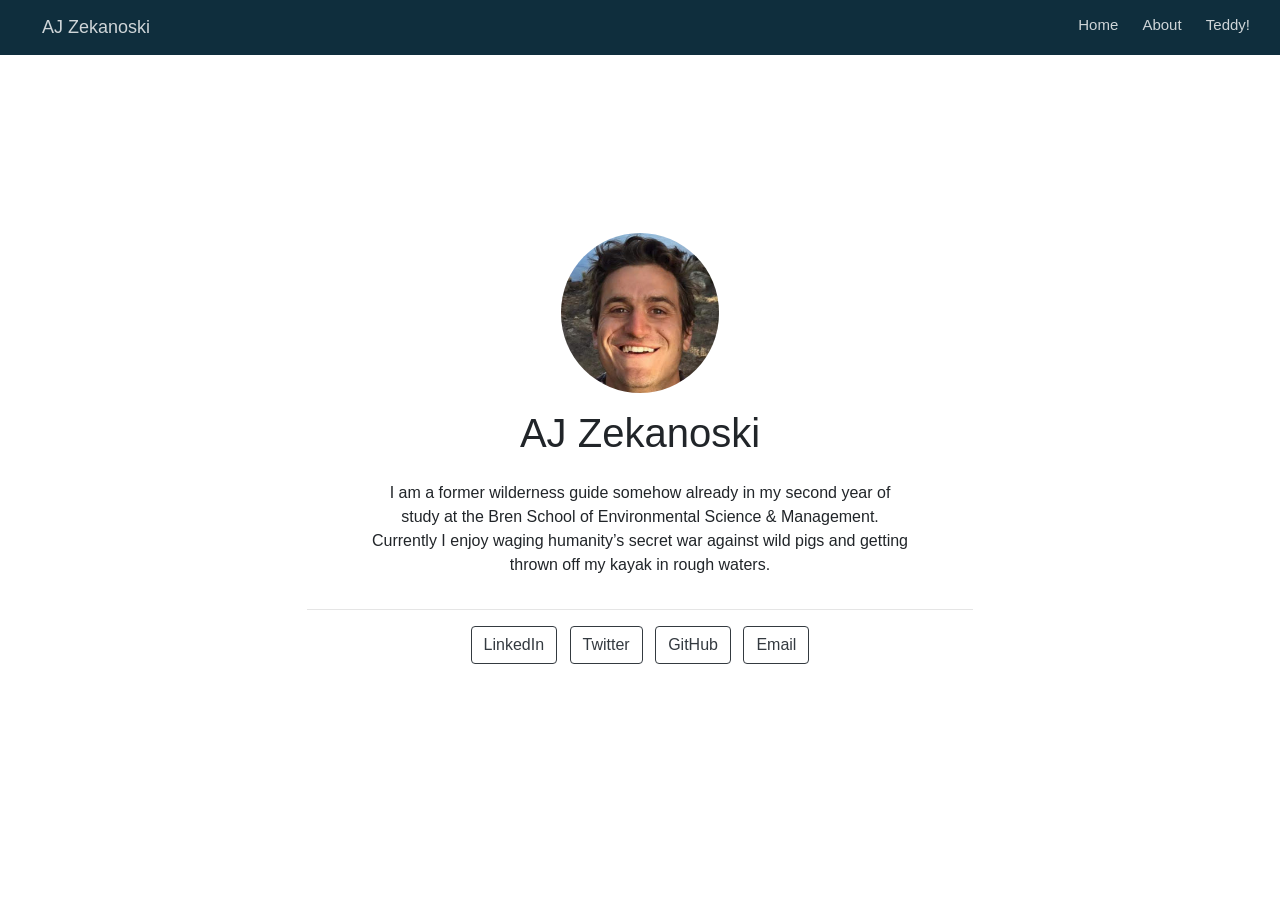
==== docs/index.html @ a996abee "Initial commit for skeleton website #2. The way better one." ====
<!doctype html>
<html lang="en">
  <head>
    <!-- Required meta tags -->
    <meta charset="utf-8">
    <meta name="viewport" content="width=device-width, initial-scale=1, shrink-to-fit=no">

    <!-- Bootstrap CSS -->
    <link rel="stylesheet" href="https://stackpath.bootstrapcdn.com/bootstrap/4.5.0/css/bootstrap.min.css">

    <title>AJ Zekanoski</title>

    
          <!--radix_placeholder_navigation_in_header-->
          <meta name="distill:offset" content=""/>

          <script type="application/javascript">

            window.headroom_prevent_pin = false;

            window.document.addEventListener("DOMContentLoaded", function (event) {

              // initialize headroom for banner
              var header = $('header').get(0);
              var headerHeight = header.offsetHeight;
              var headroom = new Headroom(header, {
                tolerance: 5,
                onPin : function() {
                  if (window.headroom_prevent_pin) {
                    window.headroom_prevent_pin = false;
                    headroom.unpin();
                  }
                }
              });
              headroom.init();
              if(window.location.hash)
                headroom.unpin();
              $(header).addClass('headroom--transition');

              // offset scroll location for banner on hash change
              // (see: https://github.com/WickyNilliams/headroom.js/issues/38)
              window.addEventListener("hashchange", function(event) {
                window.scrollTo(0, window.pageYOffset - (headerHeight + 25));
              });

              // responsive menu
              $('.distill-site-header').each(function(i, val) {
                var topnav = $(this);
                var toggle = topnav.find('.nav-toggle');
                toggle.on('click', function() {
                  topnav.toggleClass('responsive');
                });
              });

              // nav dropdowns
              $('.nav-dropbtn').click(function(e) {
                $(this).next('.nav-dropdown-content').toggleClass('nav-dropdown-active');
                $(this).parent().siblings('.nav-dropdown')
                   .children('.nav-dropdown-content').removeClass('nav-dropdown-active');
              });
              $("body").click(function(e){
                $('.nav-dropdown-content').removeClass('nav-dropdown-active');
              });
              $(".nav-dropdown").click(function(e){
                e.stopPropagation();
              });
            });
          </script>

          <style type="text/css">

          /* Theme (user-documented overrideables for nav appearance) */

          .distill-site-nav {
            color: rgba(255, 255, 255, 0.8);
            background-color: #0F2E3D;
            font-size: 15px;
            font-weight: 300;
          }

          .distill-site-nav a {
            color: inherit;
            text-decoration: none;
          }

          .distill-site-nav a:hover {
            color: white;
          }

          @media print {
            .distill-site-nav {
              display: none;
            }
          }

          .distill-site-header {

          }

          .distill-site-footer {

          }


          /* Site Header */

          .distill-site-header {
            width: 100%;
            box-sizing: border-box;
            z-index: 3;
          }

          .distill-site-header .nav-left {
            display: inline-block;
            margin-left: 8px;
          }

          @media screen and (max-width: 768px) {
            .distill-site-header .nav-left {
              margin-left: 0;
            }
          }


          .distill-site-header .nav-right {
            float: right;
            margin-right: 8px;
          }

          .distill-site-header a,
          .distill-site-header .title {
            display: inline-block;
            text-align: center;
            padding: 14px 10px 14px 10px;
          }

          .distill-site-header .title {
            font-size: 18px;
            min-width: 150px;
          }

          .distill-site-header .logo {
            padding: 0;
          }

          .distill-site-header .logo img {
            display: none;
            max-height: 20px;
            width: auto;
            margin-bottom: -4px;
          }

          .distill-site-header .nav-image img {
            max-height: 18px;
            width: auto;
            display: inline-block;
            margin-bottom: -3px;
          }



          @media screen and (min-width: 1000px) {
            .distill-site-header .logo img {
              display: inline-block;
            }
            .distill-site-header .nav-left {
              margin-left: 20px;
            }
            .distill-site-header .nav-right {
              margin-right: 20px;
            }
            .distill-site-header .title {
              padding-left: 12px;
            }
          }


          .distill-site-header .nav-toggle {
            display: none;
          }

          .nav-dropdown {
            display: inline-block;
            position: relative;
          }

          .nav-dropdown .nav-dropbtn {
            border: none;
            outline: none;
            color: rgba(255, 255, 255, 0.8);
            padding: 16px 10px;
            background-color: transparent;
            font-family: inherit;
            font-size: inherit;
            font-weight: inherit;
            margin: 0;
            margin-top: 1px;
            z-index: 2;
          }

          .nav-dropdown-content {
            display: none;
            position: absolute;
            background-color: white;
            min-width: 200px;
            border: 1px solid rgba(0,0,0,0.15);
            border-radius: 4px;
            box-shadow: 0px 8px 16px 0px rgba(0,0,0,0.1);
            z-index: 1;
            margin-top: 2px;
            white-space: nowrap;
            padding-top: 4px;
            padding-bottom: 4px;
          }

          .nav-dropdown-content hr {
            margin-top: 4px;
            margin-bottom: 4px;
            border: none;
            border-bottom: 1px solid rgba(0, 0, 0, 0.1);
          }

          .nav-dropdown-active {
            display: block;
          }

          .nav-dropdown-content a, .nav-dropdown-content .nav-dropdown-header {
            color: black;
            padding: 6px 24px;
            text-decoration: none;
            display: block;
            text-align: left;
          }

          .nav-dropdown-content .nav-dropdown-header {
            display: block;
            padding: 5px 24px;
            padding-bottom: 0;
            text-transform: uppercase;
            font-size: 14px;
            color: #999999;
            white-space: nowrap;
          }

          .nav-dropdown:hover .nav-dropbtn {
            color: white;
          }

          .nav-dropdown-content a:hover {
            background-color: #ddd;
            color: black;
          }

          .nav-right .nav-dropdown-content {
            margin-left: -45%;
            right: 0;
          }

          @media screen and (max-width: 768px) {
            .distill-site-header a, .distill-site-header .nav-dropdown  {display: none;}
            .distill-site-header a.nav-toggle {
              float: right;
              display: block;
            }
            .distill-site-header .title {
              margin-left: 0;
            }
            .distill-site-header .nav-right {
              margin-right: 0;
            }
            .distill-site-header {
              overflow: hidden;
            }
            .nav-right .nav-dropdown-content {
              margin-left: 0;
            }
          }


          @media screen and (max-width: 768px) {
            .distill-site-header.responsive {position: relative; min-height: 500px; }
            .distill-site-header.responsive a.nav-toggle {
              position: absolute;
              right: 0;
              top: 0;
            }
            .distill-site-header.responsive a,
            .distill-site-header.responsive .nav-dropdown {
              display: block;
              text-align: left;
            }
            .distill-site-header.responsive .nav-left,
            .distill-site-header.responsive .nav-right {
              width: 100%;
            }
            .distill-site-header.responsive .nav-dropdown {float: none;}
            .distill-site-header.responsive .nav-dropdown-content {position: relative;}
            .distill-site-header.responsive .nav-dropdown .nav-dropbtn {
              display: block;
              width: 100%;
              text-align: left;
            }
          }

          /* Site Footer */

          .distill-site-footer {
            width: 100%;
            overflow: hidden;
            box-sizing: border-box;
            z-index: 3;
            margin-top: 30px;
            padding-top: 30px;
            padding-bottom: 30px;
            text-align: center;
          }

          /* Headroom */

          d-title {
            padding-top: 6rem;
          }

          @media print {
            d-title {
              padding-top: 4rem;
            }
          }

          .headroom {
            z-index: 1000;
            position: fixed;
            top: 0;
            left: 0;
            right: 0;
          }

          .headroom--transition {
            transition: all .4s ease-in-out;
          }

          .headroom--unpinned {
            top: -100px;
          }

          .headroom--pinned {
            top: 0;
          }

          /* adjust viewport for navbar height */
          /* helps vertically center bootstrap (non-distill) content */
          .min-vh-100 {
            min-height: calc(100vh - 100px) !important;
          }

          </style>

          <script src="site_libs/jquery-1.11.3/jquery.min.js"></script>
          <link href="site_libs/font-awesome-5.1.0/css/all.css" rel="stylesheet"/>
          <link href="site_libs/font-awesome-5.1.0/css/v4-shims.css" rel="stylesheet"/>
          <script src="site_libs/headroom-0.9.4/headroom.min.js"></script>
          <script src="site_libs/autocomplete-0.37.1/autocomplete.min.js"></script>
          <script src="site_libs/fuse-6.4.1/fuse.min.js"></script>

          <script type="application/javascript">

          function getMeta(metaName) {
            var metas = document.getElementsByTagName('meta');
            for (let i = 0; i < metas.length; i++) {
              if (metas[i].getAttribute('name') === metaName) {
                return metas[i].getAttribute('content');
              }
            }
            return '';
          }

          function offsetURL(url) {
            var offset = getMeta('distill:offset');
            return offset ? offset + '/' + url : url;
          }

          function createFuseIndex() {

            // create fuse index
            var options = {
              keys: [
                { name: 'title', weight: 20 },
                { name: 'categories', weight: 15 },
                { name: 'description', weight: 10 },
                { name: 'contents', weight: 5 },
              ],
              ignoreLocation: true,
              threshold: 0
            };
            var fuse = new window.Fuse([], options);

            // fetch the main search.json
            return fetch(offsetURL('search.json'))
              .then(function(response) {
                if (response.status == 200) {
                  return response.json().then(function(json) {
                    // index main articles
                    json.articles.forEach(function(article) {
                      fuse.add(article);
                    });
                    // download collections and index their articles
                    return Promise.all(json.collections.map(function(collection) {
                      return fetch(offsetURL(collection)).then(function(response) {
                        if (response.status === 200) {
                          return response.json().then(function(articles) {
                            articles.forEach(function(article) {
                              fuse.add(article);
                            });
                          })
                        } else {
                          return Promise.reject(
                            new Error('Unexpected status from search index request: ' +
                                      response.status)
                          );
                        }
                      });
                    })).then(function() {
                      return fuse;
                    });
                  });

                } else {
                  return Promise.reject(
                    new Error('Unexpected status from search index request: ' +
                                response.status)
                  );
                }
              });
          }

          window.document.addEventListener("DOMContentLoaded", function (event) {

            // get search element (bail if we don't have one)
            var searchEl = window.document.getElementById('distill-search');
            if (!searchEl)
              return;

            createFuseIndex()
              .then(function(fuse) {

                // make search box visible
                searchEl.classList.remove('hidden');

                // initialize autocomplete
                var options = {
                  autoselect: true,
                  hint: false,
                  minLength: 2,
                };
                window.autocomplete(searchEl, options, [{
                  source: function(query, callback) {
                    const searchOptions = {
                      isCaseSensitive: false,
                      shouldSort: true,
                      minMatchCharLength: 2,
                      limit: 10,
                    };
                    var results = fuse.search(query, searchOptions);
                    callback(results
                      .map(function(result) { return result.item; })
                    );
                  },
                  templates: {
                    suggestion: function(suggestion) {
                      var img = suggestion.preview && Object.keys(suggestion.preview).length > 0
                        ? `<img src="${offsetURL(suggestion.preview)}"</img>`
                        : '';
                      var html = `
                        <div class="search-item">
                          <h3>${suggestion.title}</h3>
                          <div class="search-item-description">
                            ${suggestion.description || ''}
                          </div>
                          <div class="search-item-preview">
                            ${img}
                          </div>
                        </div>
                      `;
                      return html;
                    }
                  }
                }]).on('autocomplete:selected', function(event, suggestion) {
                  window.location.href = offsetURL(suggestion.path);
                });
                // remove inline display style on autocompleter (we want to
                // manage responsive display via css)
                $('.algolia-autocomplete').css("display", "");
              })
              .catch(function(error) {
                console.log(error);
              });

          });

          </script>

          <style type="text/css">

          .nav-search {
            font-size: x-small;
          }

          /* Algolioa Autocomplete */

          .algolia-autocomplete {
            display: inline-block;
            margin-left: 10px;
            vertical-align: sub;
            background-color: white;
            color: black;
            padding: 6px;
            padding-top: 8px;
            padding-bottom: 0;
            border-radius: 6px;
            border: 1px #0F2E3D solid;
            width: 180px;
          }


          @media screen and (max-width: 768px) {
            .distill-site-nav .algolia-autocomplete {
              display: none;
              visibility: hidden;
            }
            .distill-site-nav.responsive .algolia-autocomplete {
              display: inline-block;
              visibility: visible;
            }
            .distill-site-nav.responsive .algolia-autocomplete .aa-dropdown-menu {
              margin-left: 0;
              width: 400px;
              max-height: 400px;
            }
          }

          .algolia-autocomplete .aa-input, .algolia-autocomplete .aa-hint {
            width: 90%;
            outline: none;
            border: none;
          }

          .algolia-autocomplete .aa-hint {
            color: #999;
          }
          .algolia-autocomplete .aa-dropdown-menu {
            width: 550px;
            max-height: 70vh;
            overflow-x: visible;
            overflow-y: scroll;
            padding: 5px;
            margin-top: 3px;
            margin-left: -150px;
            background-color: #fff;
            border-radius: 5px;
            border: 1px solid #999;
            border-top: none;
          }

          .algolia-autocomplete .aa-dropdown-menu .aa-suggestion {
            cursor: pointer;
            padding: 5px 4px;
            border-bottom: 1px solid #eee;
          }

          .algolia-autocomplete .aa-dropdown-menu .aa-suggestion:last-of-type {
            border-bottom: none;
            margin-bottom: 2px;
          }

          .algolia-autocomplete .aa-dropdown-menu .aa-suggestion .search-item {
            overflow: hidden;
            font-size: 0.8em;
            line-height: 1.4em;
          }

          .algolia-autocomplete .aa-dropdown-menu .aa-suggestion .search-item h3 {
            font-size: 1rem;
            margin-block-start: 0;
            margin-block-end: 5px;
          }

          .algolia-autocomplete .aa-dropdown-menu .aa-suggestion .search-item-description {
            display: inline-block;
            overflow: hidden;
            height: 2.8em;
            width: 80%;
            margin-right: 4%;
          }

          .algolia-autocomplete .aa-dropdown-menu .aa-suggestion .search-item-preview {
            display: inline-block;
            width: 15%;
          }

          .algolia-autocomplete .aa-dropdown-menu .aa-suggestion .search-item-preview img {
            height: 3em;
            width: auto;
            display: none;
          }

          .algolia-autocomplete .aa-dropdown-menu .aa-suggestion .search-item-preview img[src] {
            display: initial;
          }

          .algolia-autocomplete .aa-dropdown-menu .aa-suggestion.aa-cursor {
            background-color: #eee;
          }
          .algolia-autocomplete .aa-dropdown-menu .aa-suggestion em {
            font-weight: bold;
            font-style: normal;
          }

          </style>


          <!--/radix_placeholder_navigation_in_header-->
          <!--radix_placeholder_site_in_header-->
          <!--/radix_placeholder_site_in_header-->
          
          <style type="text/css">
          body {
            padding-top: 60px;
          }
          </style>
          <script src="/Library/Frameworks/R.framework/Versions/3.6/Resources/library/rmarkdown/rmd/h/pandoc/header-attrs.js"></script>
    
    
  </head>
  <body>

          <!--radix_placeholder_navigation_before_body-->
          <header class="header header--fixed" role="banner">
          <nav class="distill-site-nav distill-site-header">
          <div class="nav-left">
          <a href="index.html" class="title">AJ Zekanoski</a>
          </div>
          <div class="nav-right">
          <a href="index.html">Home</a>
          <a href="about.html">About</a>
          <a href="teddy.html">Teddy!</a>
          <a href="javascript:void(0);" class="nav-toggle">&#9776;</a>
          </div>
          </nav>
          </header>
          <!--/radix_placeholder_navigation_before_body-->
          <!--radix_placeholder_site_before_body-->
          <!--/radix_placeholder_site_before_body-->
    
    <div class="container min-vh-100">
      <div class="row min-vh-100 justify-content-center align-items-center">
        <div class="col-12 text-center">
          <img src=aj_pic.jpg style="height:10rem" class="rounded-circle">
          <div class="mt-3">
            <h1>AJ Zekanoski</h1>
          </div>
          <div class="row justify-content-center align-items-center">
            <div class="col-6 mt-3 text-center d-none d-sm-block">
              <p>I am a former wilderness guide somehow already in my second year of study at the Bren School of Environmental Science &amp; Management. Currently I enjoy waging humanity’s secret war against wild pigs and getting thrown off my kayak in rough waters.</p>
            </div>
            <div class="col-11 mt-3 text-center d-block d-sm-none">
              <p>I am a former wilderness guide somehow already in my second year of study at the Bren School of Environmental Science &amp; Management. Currently I enjoy waging humanity’s secret war against wild pigs and getting thrown off my kayak in rough waters.</p>
            </div>
          </div>

          <hr style="width:60%;"/>

          <div class="row justify-content-center align-items-center">
            <div class="col-8 text-center d-none d-sm-block">
              <ul class="list-inline">
                                <li class="list-inline-item">
                  <a href=https://linkedin.com/>
                    <button type="button" class="btn btn-outline-dark mb-2">
                      LinkedIn
                    </button>
                  </a>
                </li>
                                <li class="list-inline-item">
                  <a href=https://twitter.com/>
                    <button type="button" class="btn btn-outline-dark mb-2">
                      Twitter
                    </button>
                  </a>
                </li>
                                <li class="list-inline-item">
                  <a href=https://github.com/>
                    <button type="button" class="btn btn-outline-dark mb-2">
                      GitHub
                    </button>
                  </a>
                </li>
                                <li class="list-inline-item">
                  <a href=mailto:email@email.com>
                    <button type="button" class="btn btn-outline-dark mb-2">
                      Email
                    </button>
                  </a>
                </li>
                              </ul>
            </div>
          </div>

          <div class="row justify-content-center align-items-center">
            <div class="col-8 m-1 text-center d-block d-sm-none">
              <div class="list-group">
                                <a href=https://linkedin.com/>
                  <button type="button" class="list-group-item list-group-item-action my-1 rounded">
                    LinkedIn
                  </button>
                </a>
                                <a href=https://twitter.com/>
                  <button type="button" class="list-group-item list-group-item-action my-1 rounded">
                    Twitter
                  </button>
                </a>
                                <a href=https://github.com/>
                  <button type="button" class="list-group-item list-group-item-action my-1 rounded">
                    GitHub
                  </button>
                </a>
                                <a href=mailto:email@email.com>
                  <button type="button" class="list-group-item list-group-item-action my-1 rounded">
                    Email
                  </button>
                </a>
                              </div>
            </div>
          </div>
        </div>
      </div>
    </div>

    <!-- Optional JavaScript -->
    <!-- jQuery first, then Popper.js, then Bootstrap JS -->
    <script src="https://code.jquery.com/jquery-3.5.1.slim.min.js" integrity="sha384-DfXdz2htPH0lsSSs5nCTpuj/zy4C+OGpamoFVy38MVBnE+IbbVYUew+OrCXaRkfj" crossorigin="anonymous"></script>
    <script src="https://cdn.jsdelivr.net/npm/popper.js@1.16.0/dist/umd/popper.min.js" integrity="sha384-Q6E9RHvbIyZFJoft+2mJbHaEWldlvI9IOYy5n3zV9zzTtmI3UksdQRVvoxMfooAo" crossorigin="anonymous"></script>
    <script src="https://stackpath.bootstrapcdn.com/bootstrap/4.5.0/js/bootstrap.min.js" integrity="sha384-OgVRvuATP1z7JjHLkuOU7Xw704+h835Lr+6QL9UvYjZE3Ipu6Tp75j7Bh/kR0JKI" crossorigin="anonymous"></script>

          <!--radix_placeholder_site_after_body-->
          <!--/radix_placeholder_site_after_body-->
          <!--radix_placeholder_navigation_after_body-->
          <!--/radix_placeholder_navigation_after_body-->
    
  </body>
</html>
---- docs/site_libs/font-awesome-5.1.0/css/all.css ----
/*!
 * Font Awesome Free 5.1.0 by @fontawesome - https://fontawesome.com
 * License - https://fontawesome.com/license (Icons: CC BY 4.0, Fonts: SIL OFL 1.1, Code: MIT License)
 */
.fa,.fab,.fal,.far,.fas{-moz-osx-font-smoothing:grayscale;-webkit-font-smoothing:antialiased;display:inline-block;font-style:normal;font-variant:normal;text-rendering:auto;line-height:1}.fa-lg{font-size:1.33333em;line-height:.75em;vertical-align:-.0667em}.fa-xs{font-size:.75em}.fa-sm{font-size:.875em}.fa-1x{font-size:1em}.fa-2x{font-size:2em}.fa-3x{font-size:3em}.fa-4x{font-size:4em}.fa-5x{font-size:5em}.fa-6x{font-size:6em}.fa-7x{font-size:7em}.fa-8x{font-size:8em}.fa-9x{font-size:9em}.fa-10x{font-size:10em}.fa-fw{text-align:center;width:1.25em}.fa-ul{list-style-type:none;margin-left:2.5em;padding-left:0}.fa-ul>li{position:relative}.fa-li{left:-2em;position:absolute;text-align:center;width:2em;line-height:inherit}.fa-border{border:.08em solid #eee;border-radius:.1em;padding:.2em .25em .15em}.fa-pull-left{float:left}.fa-pull-right{float:right}.fa.fa-pull-left,.fab.fa-pull-left,.fal.fa-pull-left,.far.fa-pull-left,.fas.fa-pull-left{margin-right:.3em}.fa.fa-pull-right,.fab.fa-pull-right,.fal.fa-pull-right,.far.fa-pull-right,.fas.fa-pull-right{margin-left:.3em}.fa-spin{animation:a 2s infinite linear}.fa-pulse{animation:a 1s infinite steps(8)}@keyframes a{0%{transform:rotate(0deg)}to{transform:rotate(1turn)}}.fa-rotate-90{-ms-filter:"progid:DXImageTransform.Microsoft.BasicImage(rotation=1)";transform:rotate(90deg)}.fa-rotate-180{-ms-filter:"progid:DXImageTransform.Microsoft.BasicImage(rotation=2)";transform:rotate(180deg)}.fa-rotate-270{-ms-filter:"progid:DXImageTransform.Microsoft.BasicImage(rotation=3)";transform:rotate(270deg)}.fa-flip-horizontal{-ms-filter:"progid:DXImageTransform.Microsoft.BasicImage(rotation=0, mirror=1)";transform:scaleX(-1)}.fa-flip-vertical{transform:scaleY(-1)}.fa-flip-horizontal.fa-flip-vertical,.fa-flip-vertical{-ms-filter:"progid:DXImageTransform.Microsoft.BasicImage(rotation=2, mirror=1)"}.fa-flip-horizontal.fa-flip-vertical{transform:scale(-1)}:root .fa-flip-horizontal,:root .fa-flip-vertical,:root .fa-rotate-90,:root .fa-rotate-180,:root .fa-rotate-270{-webkit-filter:none;filter:none}.fa-stack{display:inline-block;height:2em;line-height:2em;position:relative;vertical-align:middle;width:2em}.fa-stack-1x,.fa-stack-2x{left:0;position:absolute;text-align:center;width:100%}.fa-stack-1x{line-height:inherit}.fa-stack-2x{font-size:2em}.fa-inverse{color:#fff}.fa-500px:before{content:"\f26e"}.fa-accessible-icon:before{content:"\f368"}.fa-accusoft:before{content:"\f369"}.fa-address-book:before{content:"\f2b9"}.fa-address-card:before{content:"\f2bb"}.fa-adjust:before{content:"\f042"}.fa-adn:before{content:"\f170"}.fa-adversal:before{content:"\f36a"}.fa-affiliatetheme:before{content:"\f36b"}.fa-algolia:before{content:"\f36c"}.fa-align-center:before{content:"\f037"}.fa-align-justify:before{content:"\f039"}.fa-align-left:before{content:"\f036"}.fa-align-right:before{content:"\f038"}.fa-allergies:before{content:"\f461"}.fa-amazon:before{content:"\f270"}.fa-amazon-pay:before{content:"\f42c"}.fa-ambulance:before{content:"\f0f9"}.fa-american-sign-language-interpreting:before{content:"\f2a3"}.fa-amilia:before{content:"\f36d"}.fa-anchor:before{content:"\f13d"}.fa-android:before{content:"\f17b"}.fa-angellist:before{content:"\f209"}.fa-angle-double-down:before{content:"\f103"}.fa-angle-double-left:before{content:"\f100"}.fa-angle-double-right:before{content:"\f101"}.fa-angle-double-up:before{content:"\f102"}.fa-angle-down:before{content:"\f107"}.fa-angle-left:before{content:"\f104"}.fa-angle-right:before{content:"\f105"}.fa-angle-up:before{content:"\f106"}.fa-angry:before{content:"\f556"}.fa-angrycreative:before{content:"\f36e"}.fa-angular:before{content:"\f420"}.fa-app-store:before{content:"\f36f"}.fa-app-store-ios:before{content:"\f370"}.fa-apper:before{content:"\f371"}.fa-apple:before{content:"\f179"}.fa-apple-pay:before{content:"\f415"}.fa-archive:before{content:"\f187"}.fa-archway:before{content:"\f557"}.fa-arrow-alt-circle-down:before{content:"\f358"}.fa-arrow-alt-circle-left:before{content:"\f359"}.fa-arrow-alt-circle-right:before{content:"\f35a"}.fa-arrow-alt-circle-up:before{content:"\f35b"}.fa-arrow-circle-down:before{content:"\f0ab"}.fa-arrow-circle-left:before{content:"\f0a8"}.fa-arrow-circle-right:before{content:"\f0a9"}.fa-arrow-circle-up:before{content:"\f0aa"}.fa-arrow-down:before{content:"\f063"}.fa-arrow-left:before{content:"\f060"}.fa-arrow-right:before{content:"\f061"}.fa-arrow-up:before{content:"\f062"}.fa-arrows-alt:before{content:"\f0b2"}.fa-arrows-alt-h:before{content:"\f337"}.fa-arrows-alt-v:before{content:"\f338"}.fa-assistive-listening-systems:before{content:"\f2a2"}.fa-asterisk:before{content:"\f069"}.fa-asymmetrik:before{content:"\f372"}.fa-at:before{content:"\f1fa"}.fa-atlas:before{content:"\f558"}.fa-audible:before{content:"\f373"}.fa-audio-description:before{content:"\f29e"}.fa-autoprefixer:before{content:"\f41c"}.fa-avianex:before{content:"\f374"}.fa-aviato:before{content:"\f421"}.fa-award:before{content:"\f559"}.fa-aws:before{content:"\f375"}.fa-backspace:before{content:"\f55a"}.fa-backward:before{content:"\f04a"}.fa-balance-scale:before{content:"\f24e"}.fa-ban:before{content:"\f05e"}.fa-band-aid:before{content:"\f462"}.fa-bandcamp:before{content:"\f2d5"}.fa-barcode:before{content:"\f02a"}.fa-bars:before{content:"\f0c9"}.fa-baseball-ball:before{content:"\f433"}.fa-basketball-ball:before{content:"\f434"}.fa-bath:before{content:"\f2cd"}.fa-battery-empty:before{content:"\f244"}.fa-battery-full:before{content:"\f240"}.fa-battery-half:before{content:"\f242"}.fa-battery-quarter:before{content:"\f243"}.fa-battery-three-quarters:before{content:"\f241"}.fa-bed:before{content:"\f236"}.fa-beer:before{content:"\f0fc"}.fa-behance:before{content:"\f1b4"}.fa-behance-square:before{content:"\f1b5"}.fa-bell:before{content:"\f0f3"}.fa-bell-slash:before{content:"\f1f6"}.fa-bezier-curve:before{content:"\f55b"}.fa-bicycle:before{content:"\f206"}.fa-bimobject:before{content:"\f378"}.fa-binoculars:before{content:"\f1e5"}.fa-birthday-cake:before{content:"\f1fd"}.fa-bitbucket:before{content:"\f171"}.fa-bitcoin:before{content:"\f379"}.fa-bity:before{content:"\f37a"}.fa-black-tie:before{content:"\f27e"}.fa-blackberry:before{content:"\f37b"}.fa-blender:before{content:"\f517"}.fa-blind:before{content:"\f29d"}.fa-blogger:before{content:"\f37c"}.fa-blogger-b:before{content:"\f37d"}.fa-bluetooth:before{content:"\f293"}.fa-bluetooth-b:before{content:"\f294"}.fa-bold:before{content:"\f032"}.fa-bolt:before{content:"\f0e7"}.fa-bomb:before{content:"\f1e2"}.fa-bong:before{content:"\f55c"}.fa-book:before{content:"\f02d"}.fa-book-open:before{content:"\f518"}.fa-bookmark:before{content:"\f02e"}.fa-bowling-ball:before{content:"\f436"}.fa-box:before{content:"\f466"}.fa-box-open:before{content:"\f49e"}.fa-boxes:before{content:"\f468"}.fa-braille:before{content:"\f2a1"}.fa-briefcase:before{content:"\f0b1"}.fa-briefcase-medical:before{content:"\f469"}.fa-broadcast-tower:before{content:"\f519"}.fa-broom:before{content:"\f51a"}.fa-brush:before{content:"\f55d"}.fa-btc:before{content:"\f15a"}.fa-bug:before{content:"\f188"}.fa-building:before{content:"\f1ad"}.fa-bullhorn:before{content:"\f0a1"}.fa-bullseye:before{content:"\f140"}.fa-burn:before{content:"\f46a"}.fa-buromobelexperte:before{content:"\f37f"}.fa-bus:before{content:"\f207"}.fa-bus-alt:before{content:"\f55e"}.fa-buysellads:before{content:"\f20d"}.fa-calculator:before{content:"\f1ec"}.fa-calendar:before{content:"\f133"}.fa-calendar-alt:before{content:"\f073"}.fa-calendar-check:before{content:"\f274"}.fa-calendar-minus:before{content:"\f272"}.fa-calendar-plus:before{content:"\f271"}.fa-calendar-times:before{content:"\f273"}.fa-camera:before{content:"\f030"}.fa-camera-retro:before{content:"\f083"}.fa-cannabis:before{content:"\f55f"}.fa-capsules:before{content:"\f46b"}.fa-car:before{content:"\f1b9"}.fa-caret-down:before{content:"\f0d7"}.fa-caret-left:before{content:"\f0d9"}.fa-caret-right:before{content:"\f0da"}.fa-caret-square-down:before{content:"\f150"}.fa-caret-square-left:before{content:"\f191"}.fa-caret-square-right:before{content:"\f152"}.fa-caret-square-up:before{content:"\f151"}.fa-caret-up:before{content:"\f0d8"}.fa-cart-arrow-down:before{content:"\f218"}.fa-cart-plus:before{content:"\f217"}.fa-cc-amazon-pay:before{content:"\f42d"}.fa-cc-amex:before{content:"\f1f3"}.fa-cc-apple-pay:before{content:"\f416"}.fa-cc-diners-club:before{content:"\f24c"}.fa-cc-discover:before{content:"\f1f2"}.fa-cc-jcb:before{content:"\f24b"}.fa-cc-mastercard:before{content:"\f1f1"}.fa-cc-paypal:before{content:"\f1f4"}.fa-cc-stripe:before{content:"\f1f5"}.fa-cc-visa:before{content:"\f1f0"}.fa-centercode:before{content:"\f380"}.fa-certificate:before{content:"\f0a3"}.fa-chalkboard:before{content:"\f51b"}.fa-chalkboard-teacher:before{content:"\f51c"}.fa-chart-area:before{content:"\f1fe"}.fa-chart-bar:before{content:"\f080"}.fa-chart-line:before{content:"\f201"}.fa-chart-pie:before{content:"\f200"}.fa-check:before{content:"\f00c"}.fa-check-circle:before{content:"\f058"}.fa-check-double:before{content:"\f560"}.fa-check-square:before{content:"\f14a"}.fa-chess:before{content:"\f439"}.fa-chess-bishop:before{content:"\f43a"}.fa-chess-board:before{content:"\f43c"}.fa-chess-king:before{content:"\f43f"}.fa-chess-knight:before{content:"\f441"}.fa-chess-pawn:before{content:"\f443"}.fa-chess-queen:before{content:"\f445"}.fa-chess-rook:before{content:"\f447"}.fa-chevron-circle-down:before{content:"\f13a"}.fa-chevron-circle-left:before{content:"\f137"}.fa-chevron-circle-right:before{content:"\f138"}.fa-chevron-circle-up:before{content:"\f139"}.fa-chevron-down:before{content:"\f078"}.fa-chevron-left:before{content:"\f053"}.fa-chevron-right:before{content:"\f054"}.fa-chevron-up:before{content:"\f077"}.fa-child:before{content:"\f1ae"}.fa-chrome:before{content:"\f268"}.fa-church:before{content:"\f51d"}.fa-circle:before{content:"\f111"}.fa-circle-notch:before{content:"\f1ce"}.fa-clipboard:before{content:"\f328"}.fa-clipboard-check:before{content:"\f46c"}.fa-clipboard-list:before{content:"\f46d"}.fa-clock:before{content:"\f017"}.fa-clone:before{content:"\f24d"}.fa-closed-captioning:before{content:"\f20a"}.fa-cloud:before{content:"\f0c2"}.fa-cloud-download-alt:before{content:"\f381"}.fa-cloud-upload-alt:before{content:"\f382"}.fa-cloudscale:before{content:"\f383"}.fa-cloudsmith:before{content:"\f384"}.fa-cloudversify:before{content:"\f385"}.fa-cocktail:before{content:"\f561"}.fa-code:before{content:"\f121"}.fa-code-branch:before{content:"\f126"}.fa-codepen:before{content:"\f1cb"}.fa-codiepie:before{content:"\f284"}.fa-coffee:before{content:"\f0f4"}.fa-cog:before{content:"\f013"}.fa-cogs:before{content:"\f085"}.fa-coins:before{content:"\f51e"}.fa-columns:before{content:"\f0db"}.fa-comment:before{content:"\f075"}.fa-comment-alt:before{content:"\f27a"}.fa-comment-dots:before{content:"\f4ad"}.fa-comment-slash:before{content:"\f4b3"}.fa-comments:before{content:"\f086"}.fa-compact-disc:before{content:"\f51f"}.fa-compass:before{content:"\f14e"}.fa-compress:before{content:"\f066"}.fa-concierge-bell:before{content:"\f562"}.fa-connectdevelop:before{content:"\f20e"}.fa-contao:before{content:"\f26d"}.fa-cookie:before{content:"\f563"}.fa-cookie-bite:before{content:"\f564"}.fa-copy:before{content:"\f0c5"}.fa-copyright:before{content:"\f1f9"}.fa-couch:before{content:"\f4b8"}.fa-cpanel:before{content:"\f388"}.fa-creative-commons:before{content:"\f25e"}.fa-creative-commons-by:before{content:"\f4e7"}.fa-creative-commons-nc:before{content:"\f4e8"}.fa-creative-commons-nc-eu:before{content:"\f4e9"}.fa-creative-commons-nc-jp:before{content:"\f4ea"}.fa-creative-commons-nd:before{content:"\f4eb"}.fa-creative-commons-pd:before{content:"\f4ec"}.fa-creative-commons-pd-alt:before{content:"\f4ed"}.fa-creative-commons-remix:before{content:"\f4ee"}.fa-creative-commons-sa:before{content:"\f4ef"}.fa-creative-commons-sampling:before{content:"\f4f0"}.fa-creative-commons-sampling-plus:before{content:"\f4f1"}.fa-creative-commons-share:before{content:"\f4f2"}.fa-credit-card:before{content:"\f09d"}.fa-crop:before{content:"\f125"}.fa-crop-alt:before{content:"\f565"}.fa-crosshairs:before{content:"\f05b"}.fa-crow:before{content:"\f520"}.fa-crown:before{content:"\f521"}.fa-css3:before{content:"\f13c"}.fa-css3-alt:before{content:"\f38b"}.fa-cube:before{content:"\f1b2"}.fa-cubes:before{content:"\f1b3"}.fa-cut:before{content:"\f0c4"}.fa-cuttlefish:before{content:"\f38c"}.fa-d-and-d:before{content:"\f38d"}.fa-dashcube:before{content:"\f210"}.fa-database:before{content:"\f1c0"}.fa-deaf:before{content:"\f2a4"}.fa-delicious:before{content:"\f1a5"}.fa-deploydog:before{content:"\f38e"}.fa-deskpro:before{content:"\f38f"}.fa-desktop:before{content:"\f108"}.fa-deviantart:before{content:"\f1bd"}.fa-diagnoses:before{content:"\f470"}.fa-dice:before{content:"\f522"}.fa-dice-five:before{content:"\f523"}.fa-dice-four:before{content:"\f524"}.fa-dice-one:before{content:"\f525"}.fa-dice-six:before{content:"\f526"}.fa-dice-three:before{content:"\f527"}.fa-dice-two:before{content:"\f528"}.fa-digg:before{content:"\f1a6"}.fa-digital-ocean:before{content:"\f391"}.fa-digital-tachograph:before{content:"\f566"}.fa-discord:before{content:"\f392"}.fa-discourse:before{content:"\f393"}.fa-divide:before{content:"\f529"}.fa-dizzy:before{content:"\f567"}.fa-dna:before{content:"\f471"}.fa-dochub:before{content:"\f394"}.fa-docker:before{content:"\f395"}.fa-dollar-sign:before{content:"\f155"}.fa-dolly:before{content:"\f472"}.fa-dolly-flatbed:before{content:"\f474"}.fa-donate:before{content:"\f4b9"}.fa-door-closed:before{content:"\f52a"}.fa-door-open:before{content:"\f52b"}.fa-dot-circle:before{content:"\f192"}.fa-dove:before{content:"\f4ba"}.fa-download:before{content:"\f019"}.fa-draft2digital:before{content:"\f396"}.fa-drafting-compass:before{content:"\f568"}.fa-dribbble:before{content:"\f17d"}.fa-dribbble-square:before{content:"\f397"}.fa-dropbox:before{content:"\f16b"}.fa-drum:before{content:"\f569"}.fa-drum-steelpan:before{content:"\f56a"}.fa-drupal:before{content:"\f1a9"}.fa-dumbbell:before{content:"\f44b"}.fa-dyalog:before{content:"\f399"}.fa-earlybirds:before{content:"\f39a"}.fa-ebay:before{content:"\f4f4"}.fa-edge:before{content:"\f282"}.fa-edit:before{content:"\f044"}.fa-eject:before{content:"\f052"}.fa-elementor:before{content:"\f430"}.fa-ellipsis-h:before{content:"\f141"}.fa-ellipsis-v:before{content:"\f142"}.fa-ember:before{content:"\f423"}.fa-empire:before{content:"\f1d1"}.fa-envelope:before{content:"\f0e0"}.fa-envelope-open:before{content:"\f2b6"}.fa-envelope-square:before{content:"\f199"}.fa-envira:before{content:"\f299"}.fa-equals:before{content:"\f52c"}.fa-eraser:before{content:"\f12d"}.fa-erlang:before{content:"\f39d"}.fa-ethereum:before{content:"\f42e"}.fa-etsy:before{content:"\f2d7"}.fa-euro-sign:before{content:"\f153"}.fa-exchange-alt:before{content:"\f362"}.fa-exclamation:before{content:"\f12a"}.fa-exclamation-circle:before{content:"\f06a"}.fa-exclamation-triangle:before{content:"\f071"}.fa-expand:before{content:"\f065"}.fa-expand-arrows-alt:before{content:"\f31e"}.fa-expeditedssl:before{content:"\f23e"}.fa-external-link-alt:before{content:"\f35d"}.fa-external-link-square-alt:before{content:"\f360"}.fa-eye:before{content:"\f06e"}.fa-eye-dropper:before{content:"\f1fb"}.fa-eye-slash:before{content:"\f070"}.fa-facebook:before{content:"\f09a"}.fa-facebook-f:before{content:"\f39e"}.fa-facebook-messenger:before{content:"\f39f"}.fa-facebook-square:before{content:"\f082"}.fa-fast-backward:before{content:"\f049"}.fa-fast-forward:before{content:"\f050"}.fa-fax:before{content:"\f1ac"}.fa-feather:before{content:"\f52d"}.fa-feather-alt:before{content:"\f56b"}.fa-female:before{content:"\f182"}.fa-fighter-jet:before{content:"\f0fb"}.fa-file:before{content:"\f15b"}.fa-file-alt:before{content:"\f15c"}.fa-file-archive:before{content:"\f1c6"}.fa-file-audio:before{content:"\f1c7"}.fa-file-code:before{content:"\f1c9"}.fa-file-contract:before{content:"\f56c"}.fa-file-download:before{content:"\f56d"}.fa-file-excel:before{content:"\f1c3"}.fa-file-export:before{content:"\f56e"}.fa-file-image:before{content:"\f1c5"}.fa-file-import:before{content:"\f56f"}.fa-file-invoice:before{content:"\f570"}.fa-file-invoice-dollar:before{content:"\f571"}.fa-file-medical:before{content:"\f477"}.fa-file-medical-alt:before{content:"\f478"}.fa-file-pdf:before{content:"\f1c1"}.fa-file-powerpoint:before{content:"\f1c4"}.fa-file-prescription:before{content:"\f572"}.fa-file-signature:before{content:"\f573"}.fa-file-upload:before{content:"\f574"}.fa-file-video:before{content:"\f1c8"}.fa-file-word:before{content:"\f1c2"}.fa-fill:before{content:"\f575"}.fa-fill-drip:before{content:"\f576"}.fa-film:before{content:"\f008"}.fa-filter:before{content:"\f0b0"}.fa-fingerprint:before{content:"\f577"}.fa-fire:before{content:"\f06d"}.fa-fire-extinguisher:before{content:"\f134"}.fa-firefox:before{content:"\f269"}.fa-first-aid:before{content:"\f479"}.fa-first-order:before{content:"\f2b0"}.fa-first-order-alt:before{content:"\f50a"}.fa-firstdraft:before{content:"\f3a1"}.fa-fish:before{content:"\f578"}.fa-flag:before{content:"\f024"}.fa-flag-checkered:before{content:"\f11e"}.fa-flask:before{content:"\f0c3"}.fa-flickr:before{content:"\f16e"}.fa-flipboard:before{content:"\f44d"}.fa-flushed:before{content:"\f579"}.fa-fly:before{content:"\f417"}.fa-folder:before{content:"\f07b"}.fa-folder-open:before{content:"\f07c"}.fa-font:before{content:"\f031"}.fa-font-awesome:before{content:"\f2b4"}.fa-font-awesome-alt:before{content:"\f35c"}.fa-font-awesome-flag:before{content:"\f425"}.fa-font-awesome-logo-full:before{content:"\f4e6"}.fa-fonticons:before{content:"\f280"}.fa-fonticons-fi:before{content:"\f3a2"}.fa-football-ball:before{content:"\f44e"}.fa-fort-awesome:before{content:"\f286"}.fa-fort-awesome-alt:before{content:"\f3a3"}.fa-forumbee:before{content:"\f211"}.fa-forward:before{content:"\f04e"}.fa-foursquare:before{content:"\f180"}.fa-free-code-camp:before{content:"\f2c5"}.fa-freebsd:before{content:"\f3a4"}.fa-frog:before{content:"\f52e"}.fa-frown:before{content:"\f119"}.fa-frown-open:before{content:"\f57a"}.fa-fulcrum:before{content:"\f50b"}.fa-futbol:before{content:"\f1e3"}.fa-galactic-republic:before{content:"\f50c"}.fa-galactic-senate:before{content:"\f50d"}.fa-gamepad:before{content:"\f11b"}.fa-gas-pump:before{content:"\f52f"}.fa-gavel:before{content:"\f0e3"}.fa-gem:before{content:"\f3a5"}.fa-genderless:before{content:"\f22d"}.fa-get-pocket:before{content:"\f265"}.fa-gg:before{content:"\f260"}.fa-gg-circle:before{content:"\f261"}.fa-gift:before{content:"\f06b"}.fa-git:before{content:"\f1d3"}.fa-git-square:before{content:"\f1d2"}.fa-github:before{content:"\f09b"}.fa-github-alt:before{content:"\f113"}.fa-github-square:before{content:"\f092"}.fa-gitkraken:before{content:"\f3a6"}.fa-gitlab:before{content:"\f296"}.fa-gitter:before{content:"\f426"}.fa-glass-martini:before{content:"\f000"}.fa-glass-martini-alt:before{content:"\f57b"}.fa-glasses:before{content:"\f530"}.fa-glide:before{content:"\f2a5"}.fa-glide-g:before{content:"\f2a6"}.fa-globe:before{content:"\f0ac"}.fa-globe-africa:before{content:"\f57c"}.fa-globe-americas:before{content:"\f57d"}.fa-globe-asia:before{content:"\f57e"}.fa-gofore:before{content:"\f3a7"}.fa-golf-ball:before{content:"\f450"}.fa-goodreads:before{content:"\f3a8"}.fa-goodreads-g:before{content:"\f3a9"}.fa-google:before{content:"\f1a0"}.fa-google-drive:before{content:"\f3aa"}.fa-google-play:before{content:"\f3ab"}.fa-google-plus:before{content:"\f2b3"}.fa-google-plus-g:before{content:"\f0d5"}.fa-google-plus-square:before{content:"\f0d4"}.fa-google-wallet:before{content:"\f1ee"}.fa-graduation-cap:before{content:"\f19d"}.fa-gratipay:before{content:"\f184"}.fa-grav:before{content:"\f2d6"}.fa-greater-than:before{content:"\f531"}.fa-greater-than-equal:before{content:"\f532"}.fa-grimace:before{content:"\f57f"}.fa-grin:before{content:"\f580"}.fa-grin-alt:before{content:"\f581"}.fa-grin-beam:before{content:"\f582"}.fa-grin-beam-sweat:before{content:"\f583"}.fa-grin-hearts:before{content:"\f584"}.fa-grin-squint:before{content:"\f585"}.fa-grin-squint-tears:before{content:"\f586"}.fa-grin-stars:before{content:"\f587"}.fa-grin-tears:before{content:"\f588"}.fa-grin-tongue:before{content:"\f589"}.fa-grin-tongue-squint:before{content:"\f58a"}.fa-grin-tongue-wink:before{content:"\f58b"}.fa-grin-wink:before{content:"\f58c"}.fa-grip-horizontal:before{content:"\f58d"}.fa-grip-vertical:before{content:"\f58e"}.fa-gripfire:before{content:"\f3ac"}.fa-grunt:before{content:"\f3ad"}.fa-gulp:before{content:"\f3ae"}.fa-h-square:before{content:"\f0fd"}.fa-hacker-news:before{content:"\f1d4"}.fa-hacker-news-square:before{content:"\f3af"}.fa-hand-holding:before{content:"\f4bd"}.fa-hand-holding-heart:before{content:"\f4be"}.fa-hand-holding-usd:before{content:"\f4c0"}.fa-hand-lizard:before{content:"\f258"}.fa-hand-paper:before{content:"\f256"}.fa-hand-peace:before{content:"\f25b"}.fa-hand-point-down:before{content:"\f0a7"}.fa-hand-point-left:before{content:"\f0a5"}.fa-hand-point-right:before{content:"\f0a4"}.fa-hand-point-up:before{content:"\f0a6"}.fa-hand-pointer:before{content:"\f25a"}.fa-hand-rock:before{content:"\f255"}.fa-hand-scissors:before{content:"\f257"}.fa-hand-spock:before{content:"\f259"}.fa-hands:before{content:"\f4c2"}.fa-hands-helping:before{content:"\f4c4"}.fa-handshake:before{content:"\f2b5"}.fa-hashtag:before{content:"\f292"}.fa-hdd:before{content:"\f0a0"}.fa-heading:before{content:"\f1dc"}.fa-headphones:before{content:"\f025"}.fa-headphones-alt:before{content:"\f58f"}.fa-headset:before{content:"\f590"}.fa-heart:before{content:"\f004"}.fa-heartbeat:before{content:"\f21e"}.fa-helicopter:before{content:"\f533"}.fa-highlighter:before{content:"\f591"}.fa-hips:before{content:"\f452"}.fa-hire-a-helper:before{content:"\f3b0"}.fa-history:before{content:"\f1da"}.fa-hockey-puck:before{content:"\f453"}.fa-home:before{content:"\f015"}.fa-hooli:before{content:"\f427"}.fa-hornbill:before{content:"\f592"}.fa-hospital:before{content:"\f0f8"}.fa-hospital-alt:before{content:"\f47d"}.fa-hospital-symbol:before{content:"\f47e"}.fa-hot-tub:before{content:"\f593"}.fa-hotel:before{content:"\f594"}.fa-hotjar:before{content:"\f3b1"}.fa-hourglass:before{content:"\f254"}.fa-hourglass-end:before{content:"\f253"}.fa-hourglass-half:before{content:"\f252"}.fa-hourglass-start:before{content:"\f251"}.fa-houzz:before{content:"\f27c"}.fa-html5:before{content:"\f13b"}.fa-hubspot:before{content:"\f3b2"}.fa-i-cursor:before{content:"\f246"}.fa-id-badge:before{content:"\f2c1"}.fa-id-card:before{content:"\f2c2"}.fa-id-card-alt:before{content:"\f47f"}.fa-image:before{content:"\f03e"}.fa-images:before{content:"\f302"}.fa-imdb:before{content:"\f2d8"}.fa-inbox:before{content:"\f01c"}.fa-indent:before{content:"\f03c"}.fa-industry:before{content:"\f275"}.fa-infinity:before{content:"\f534"}.fa-info:before{content:"\f129"}.fa-info-circle:before{content:"\f05a"}.fa-instagram:before{content:"\f16d"}.fa-internet-explorer:before{content:"\f26b"}.fa-ioxhost:before{content:"\f208"}.fa-italic:before{content:"\f033"}.fa-itunes:before{content:"\f3b4"}.fa-itunes-note:before{content:"\f3b5"}.fa-java:before{content:"\f4e4"}.fa-jedi-order:before{content:"\f50e"}.fa-jenkins:before{content:"\f3b6"}.fa-joget:before{content:"\f3b7"}.fa-joint:before{content:"\f595"}.fa-joomla:before{content:"\f1aa"}.fa-js:before{content:"\f3b8"}.fa-js-square:before{content:"\f3b9"}.fa-jsfiddle:before{content:"\f1cc"}.fa-key:before{content:"\f084"}.fa-keybase:before{content:"\f4f5"}.fa-keyboard:before{content:"\f11c"}.fa-keycdn:before{content:"\f3ba"}.fa-kickstarter:before{content:"\f3bb"}.fa-kickstarter-k:before{content:"\f3bc"}.fa-kiss:before{content:"\f596"}.fa-kiss-beam:before{content:"\f597"}.fa-kiss-wink-heart:before{content:"\f598"}.fa-kiwi-bird:before{content:"\f535"}.fa-korvue:before{content:"\f42f"}.fa-language:before{content:"\f1ab"}.fa-laptop:before{content:"\f109"}.fa-laravel:before{content:"\f3bd"}.fa-lastfm:before{content:"\f202"}.fa-lastfm-square:before{content:"\f203"}.fa-laugh:before{content:"\f599"}.fa-laugh-beam:before{content:"\f59a"}.fa-laugh-squint:before{content:"\f59b"}.fa-laugh-wink:before{content:"\f59c"}.fa-leaf:before{content:"\f06c"}.fa-leanpub:before{content:"\f212"}.fa-lemon:before{content:"\f094"}.fa-less:before{content:"\f41d"}.fa-less-than:before{content:"\f536"}.fa-less-than-equal:before{content:"\f537"}.fa-level-down-alt:before{content:"\f3be"}.fa-level-up-alt:before{content:"\f3bf"}.fa-life-ring:before{content:"\f1cd"}.fa-lightbulb:before{content:"\f0eb"}.fa-line:before{content:"\f3c0"}.fa-link:before{content:"\f0c1"}.fa-linkedin:before{content:"\f08c"}.fa-linkedin-in:before{content:"\f0e1"}.fa-linode:before{content:"\f2b8"}.fa-linux:before{content:"\f17c"}.fa-lira-sign:before{content:"\f195"}.fa-list:before{content:"\f03a"}.fa-list-alt:before{content:"\f022"}.fa-list-ol:before{content:"\f0cb"}.fa-list-ul:before{content:"\f0ca"}.fa-location-arrow:before{content:"\f124"}.fa-lock:before{content:"\f023"}.fa-lock-open:before{content:"\f3c1"}.fa-long-arrow-alt-down:before{content:"\f309"}.fa-long-arrow-alt-left:before{content:"\f30a"}.fa-long-arrow-alt-right:before{content:"\f30b"}.fa-long-arrow-alt-up:before{content:"\f30c"}.fa-low-vision:before{content:"\f2a8"}.fa-luggage-cart:before{content:"\f59d"}.fa-lyft:before{content:"\f3c3"}.fa-magento:before{content:"\f3c4"}.fa-magic:before{content:"\f0d0"}.fa-magnet:before{content:"\f076"}.fa-mailchimp:before{content:"\f59e"}.fa-male:before{content:"\f183"}.fa-mandalorian:before{content:"\f50f"}.fa-map:before{content:"\f279"}.fa-map-marked:before{content:"\f59f"}.fa-map-marked-alt:before{content:"\f5a0"}.fa-map-marker:before{content:"\f041"}.fa-map-marker-alt:before{content:"\f3c5"}.fa-map-pin:before{content:"\f276"}.fa-map-signs:before{content:"\f277"}.fa-marker:before{content:"\f5a1"}.fa-mars:before{content:"\f222"}.fa-mars-double:before{content:"\f227"}.fa-mars-stroke:before{content:"\f229"}.fa-mars-stroke-h:before{content:"\f22b"}.fa-mars-stroke-v:before{content:"\f22a"}.fa-mastodon:before{content:"\f4f6"}.fa-maxcdn:before{content:"\f136"}.fa-medal:before{content:"\f5a2"}.fa-medapps:before{content:"\f3c6"}.fa-medium:before{content:"\f23a"}.fa-medium-m:before{content:"\f3c7"}.fa-medkit:before{content:"\f0fa"}.fa-medrt:before{content:"\f3c8"}.fa-meetup:before{content:"\f2e0"}.fa-megaport:before{content:"\f5a3"}.fa-meh:before{content:"\f11a"}.fa-meh-blank:before{content:"\f5a4"}.fa-meh-rolling-eyes:before{content:"\f5a5"}.fa-memory:before{content:"\f538"}.fa-mercury:before{content:"\f223"}.fa-microchip:before{content:"\f2db"}.fa-microphone:before{content:"\f130"}.fa-microphone-alt:before{content:"\f3c9"}.fa-microphone-alt-slash:before{content:"\f539"}.fa-microphone-slash:before{content:"\f131"}.fa-microsoft:before{content:"\f3ca"}.fa-minus:before{content:"\f068"}.fa-minus-circle:before{content:"\f056"}.fa-minus-square:before{content:"\f146"}.fa-mix:before{content:"\f3cb"}.fa-mixcloud:before{content:"\f289"}.fa-mizuni:before{content:"\f3cc"}.fa-mobile:before{content:"\f10b"}.fa-mobile-alt:before{content:"\f3cd"}.fa-modx:before{content:"\f285"}.fa-monero:before{content:"\f3d0"}.fa-money-bill:before{content:"\f0d6"}.fa-money-bill-alt:before{content:"\f3d1"}.fa-money-bill-wave:before{content:"\f53a"}.fa-money-bill-wave-alt:before{content:"\f53b"}.fa-money-check:before{content:"\f53c"}.fa-money-check-alt:before{content:"\f53d"}.fa-monument:before{content:"\f5a6"}.fa-moon:before{content:"\f186"}.fa-mortar-pestle:before{content:"\f5a7"}.fa-motorcycle:before{content:"\f21c"}.fa-mouse-pointer:before{content:"\f245"}.fa-music:before{content:"\f001"}.fa-napster:before{content:"\f3d2"}.fa-neuter:before{content:"\f22c"}.fa-newspaper:before{content:"\f1ea"}.fa-nimblr:before{content:"\f5a8"}.fa-nintendo-switch:before{content:"\f418"}.fa-node:before{content:"\f419"}.fa-node-js:before{content:"\f3d3"}.fa-not-equal:before{content:"\f53e"}.fa-notes-medical:before{content:"\f481"}.fa-npm:before{content:"\f3d4"}.fa-ns8:before{content:"\f3d5"}.fa-nutritionix:before{content:"\f3d6"}.fa-object-group:before{content:"\f247"}.fa-object-ungroup:before{content:"\f248"}.fa-odnoklassniki:before{content:"\f263"}.fa-odnoklassniki-square:before{content:"\f264"}.fa-old-republic:before{content:"\f510"}.fa-opencart:before{content:"\f23d"}.fa-openid:before{content:"\f19b"}.fa-opera:before{content:"\f26a"}.fa-optin-monster:before{content:"\f23c"}.fa-osi:before{content:"\f41a"}.fa-outdent:before{content:"\f03b"}.fa-page4:before{content:"\f3d7"}.fa-pagelines:before{content:"\f18c"}.fa-paint-brush:before{content:"\f1fc"}.fa-paint-roller:before{content:"\f5aa"}.fa-palette:before{content:"\f53f"}.fa-palfed:before{content:"\f3d8"}.fa-pallet:before{content:"\f482"}.fa-paper-plane:before{content:"\f1d8"}.fa-paperclip:before{content:"\f0c6"}.fa-parachute-box:before{content:"\f4cd"}.fa-paragraph:before{content:"\f1dd"}.fa-parking:before{content:"\f540"}.fa-passport:before{content:"\f5ab"}.fa-paste:before{content:"\f0ea"}.fa-patreon:before{content:"\f3d9"}.fa-pause:before{content:"\f04c"}.fa-pause-circle:before{content:"\f28b"}.fa-paw:before{content:"\f1b0"}.fa-paypal:before{content:"\f1ed"}.fa-pen:before{content:"\f304"}.fa-pen-alt:before{content:"\f305"}.fa-pen-fancy:before{content:"\f5ac"}.fa-pen-nib:before{content:"\f5ad"}.fa-pen-square:before{content:"\f14b"}.fa-pencil-alt:before{content:"\f303"}.fa-pencil-ruler:before{content:"\f5ae"}.fa-people-carry:before{content:"\f4ce"}.fa-percent:before{content:"\f295"}.fa-percentage:before{content:"\f541"}.fa-periscope:before{content:"\f3da"}.fa-phabricator:before{content:"\f3db"}.fa-phoenix-framework:before{content:"\f3dc"}.fa-phoenix-squadron:before{content:"\f511"}.fa-phone:before{content:"\f095"}.fa-phone-slash:before{content:"\f3dd"}.fa-phone-square:before{content:"\f098"}.fa-phone-volume:before{content:"\f2a0"}.fa-php:before{content:"\f457"}.fa-pied-piper:before{content:"\f2ae"}.fa-pied-piper-alt:before{content:"\f1a8"}.fa-pied-piper-hat:before{content:"\f4e5"}.fa-pied-piper-pp:before{content:"\f1a7"}.fa-piggy-bank:before{content:"\f4d3"}.fa-pills:before{content:"\f484"}.fa-pinterest:before{content:"\f0d2"}.fa-pinterest-p:before{content:"\f231"}.fa-pinterest-square:before{content:"\f0d3"}.fa-plane:before{content:"\f072"}.fa-plane-arrival:before{content:"\f5af"}.fa-plane-departure:before{content:"\f5b0"}.fa-play:before{content:"\f04b"}.fa-play-circle:before{content:"\f144"}.fa-playstation:before{content:"\f3df"}.fa-plug:before{content:"\f1e6"}.fa-plus:before{content:"\f067"}.fa-plus-circle:before{content:"\f055"}.fa-plus-square:before{content:"\f0fe"}.fa-podcast:before{content:"\f2ce"}.fa-poo:before{content:"\f2fe"}.fa-portrait:before{content:"\f3e0"}.fa-pound-sign:before{content:"\f154"}.fa-power-off:before{content:"\f011"}.fa-prescription:before{content:"\f5b1"}.fa-prescription-bottle:before{content:"\f485"}.fa-prescription-bottle-alt:before{content:"\f486"}.fa-print:before{content:"\f02f"}.fa-procedures:before{content:"\f487"}.fa-product-hunt:before{content:"\f288"}.fa-project-diagram:before{content:"\f542"}.fa-pushed:before{content:"\f3e1"}.fa-puzzle-piece:before{content:"\f12e"}.fa-python:before{content:"\f3e2"}.fa-qq:before{content:"\f1d6"}.fa-qrcode:before{content:"\f029"}.fa-question:before{content:"\f128"}.fa-question-circle:before{content:"\f059"}.fa-quidditch:before{content:"\f458"}.fa-quinscape:before{content:"\f459"}.fa-quora:before{content:"\f2c4"}.fa-quote-left:before{content:"\f10d"}.fa-quote-right:before{content:"\f10e"}.fa-r-project:before{content:"\f4f7"}.fa-random:before{content:"\f074"}.fa-ravelry:before{content:"\f2d9"}.fa-react:before{content:"\f41b"}.fa-readme:before{content:"\f4d5"}.fa-rebel:before{content:"\f1d0"}.fa-receipt:before{content:"\f543"}.fa-recycle:before{content:"\f1b8"}.fa-red-river:before{content:"\f3e3"}.fa-reddit:before{content:"\f1a1"}.fa-reddit-alien:before{content:"\f281"}.fa-reddit-square:before{content:"\f1a2"}.fa-redo:before{content:"\f01e"}.fa-redo-alt:before{content:"\f2f9"}.fa-registered:before{content:"\f25d"}.fa-rendact:before{content:"\f3e4"}.fa-renren:before{content:"\f18b"}.fa-reply:before{content:"\f3e5"}.fa-reply-all:before{content:"\f122"}.fa-replyd:before{content:"\f3e6"}.fa-researchgate:before{content:"\f4f8"}.fa-resolving:before{content:"\f3e7"}.fa-retweet:before{content:"\f079"}.fa-ribbon:before{content:"\f4d6"}.fa-road:before{content:"\f018"}.fa-robot:before{content:"\f544"}.fa-rocket:before{content:"\f135"}.fa-rocketchat:before{content:"\f3e8"}.fa-rockrms:before{content:"\f3e9"}.fa-rss:before{content:"\f09e"}.fa-rss-square:before{content:"\f143"}.fa-ruble-sign:before{content:"\f158"}.fa-ruler:before{content:"\f545"}.fa-ruler-combined:before{content:"\f546"}.fa-ruler-horizontal:before{content:"\f547"}.fa-ruler-vertical:before{content:"\f548"}.fa-rupee-sign:before{content:"\f156"}.fa-sad-cry:before{content:"\f5b3"}.fa-sad-tear:before{content:"\f5b4"}.fa-safari:before{content:"\f267"}.fa-sass:before{content:"\f41e"}.fa-save:before{content:"\f0c7"}.fa-schlix:before{content:"\f3ea"}.fa-school:before{content:"\f549"}.fa-screwdriver:before{content:"\f54a"}.fa-scribd:before{content:"\f28a"}.fa-search:before{content:"\f002"}.fa-search-minus:before{content:"\f010"}.fa-search-plus:before{content:"\f00e"}.fa-searchengin:before{content:"\f3eb"}.fa-seedling:before{content:"\f4d8"}.fa-sellcast:before{content:"\f2da"}.fa-sellsy:before{content:"\f213"}.fa-server:before{content:"\f233"}.fa-servicestack:before{content:"\f3ec"}.fa-share:before{content:"\f064"}.fa-share-alt:before{content:"\f1e0"}.fa-share-alt-square:before{content:"\f1e1"}.fa-share-square:before{content:"\f14d"}.fa-shekel-sign:before{content:"\f20b"}.fa-shield-alt:before{content:"\f3ed"}.fa-ship:before{content:"\f21a"}.fa-shipping-fast:before{content:"\f48b"}.fa-shirtsinbulk:before{content:"\f214"}.fa-shoe-prints:before{content:"\f54b"}.fa-shopping-bag:before{content:"\f290"}.fa-shopping-basket:before{content:"\f291"}.fa-shopping-cart:before{content:"\f07a"}.fa-shopware:before{content:"\f5b5"}.fa-shower:before{content:"\f2cc"}.fa-shuttle-van:before{content:"\f5b6"}.fa-sign:before{content:"\f4d9"}.fa-sign-in-alt:before{content:"\f2f6"}.fa-sign-language:before{content:"\f2a7"}.fa-sign-out-alt:before{content:"\f2f5"}.fa-signal:before{content:"\f012"}.fa-signature:before{content:"\f5b7"}.fa-simplybuilt:before{content:"\f215"}.fa-sistrix:before{content:"\f3ee"}.fa-sitemap:before{content:"\f0e8"}.fa-sith:before{content:"\f512"}.fa-skull:before{content:"\f54c"}.fa-skyatlas:before{content:"\f216"}.fa-skype:before{content:"\f17e"}.fa-slack:before{content:"\f198"}.fa-slack-hash:before{content:"\f3ef"}.fa-sliders-h:before{content:"\f1de"}.fa-slideshare:before{content:"\f1e7"}.fa-smile:before{content:"\f118"}.fa-smile-beam:before{content:"\f5b8"}.fa-smile-wink:before{content:"\f4da"}.fa-smoking:before{content:"\f48d"}.fa-smoking-ban:before{content:"\f54d"}.fa-snapchat:before{content:"\f2ab"}.fa-snapchat-ghost:before{content:"\f2ac"}.fa-snapchat-square:before{content:"\f2ad"}.fa-snowflake:before{content:"\f2dc"}.fa-solar-panel:before{content:"\f5ba"}.fa-sort:before{content:"\f0dc"}.fa-sort-alpha-down:before{content:"\f15d"}.fa-sort-alpha-up:before{content:"\f15e"}.fa-sort-amount-down:before{content:"\f160"}.fa-sort-amount-up:before{content:"\f161"}.fa-sort-down:before{content:"\f0dd"}.fa-sort-numeric-down:before{content:"\f162"}.fa-sort-numeric-up:before{content:"\f163"}.fa-sort-up:before{content:"\f0de"}.fa-soundcloud:before{content:"\f1be"}.fa-spa:before{content:"\f5bb"}.fa-space-shuttle:before{content:"\f197"}.fa-speakap:before{content:"\f3f3"}.fa-spinner:before{content:"\f110"}.fa-splotch:before{content:"\f5bc"}.fa-spotify:before{content:"\f1bc"}.fa-spray-can:before{content:"\f5bd"}.fa-square:before{content:"\f0c8"}.fa-square-full:before{content:"\f45c"}.fa-squarespace:before{content:"\f5be"}.fa-stack-exchange:before{content:"\f18d"}.fa-stack-overflow:before{content:"\f16c"}.fa-stamp:before{content:"\f5bf"}.fa-star:before{content:"\f005"}.fa-star-half:before{content:"\f089"}.fa-star-half-alt:before{content:"\f5c0"}.fa-staylinked:before{content:"\f3f5"}.fa-steam:before{content:"\f1b6"}.fa-steam-square:before{content:"\f1b7"}.fa-steam-symbol:before{content:"\f3f6"}.fa-step-backward:before{content:"\f048"}.fa-step-forward:before{content:"\f051"}.fa-stethoscope:before{content:"\f0f1"}.fa-sticker-mule:before{content:"\f3f7"}.fa-sticky-note:before{content:"\f249"}.fa-stop:before{content:"\f04d"}.fa-stop-circle:before{content:"\f28d"}.fa-stopwatch:before{content:"\f2f2"}.fa-store:before{content:"\f54e"}.fa-store-alt:before{content:"\f54f"}.fa-strava:before{content:"\f428"}.fa-stream:before{content:"\f550"}.fa-street-view:before{content:"\f21d"}.fa-strikethrough:before{content:"\f0cc"}.fa-stripe:before{content:"\f429"}.fa-stripe-s:before{content:"\f42a"}.fa-stroopwafel:before{content:"\f551"}.fa-studiovinari:before{content:"\f3f8"}.fa-stumbleupon:before{content:"\f1a4"}.fa-stumbleupon-circle:before{content:"\f1a3"}.fa-subscript:before{content:"\f12c"}.fa-subway:before{content:"\f239"}.fa-suitcase:before{content:"\f0f2"}.fa-suitcase-rolling:before{content:"\f5c1"}.fa-sun:before{content:"\f185"}.fa-superpowers:before{content:"\f2dd"}.fa-superscript:before{content:"\f12b"}.fa-supple:before{content:"\f3f9"}.fa-surprise:before{content:"\f5c2"}.fa-swatchbook:before{content:"\f5c3"}.fa-swimmer:before{content:"\f5c4"}.fa-swimming-pool:before{content:"\f5c5"}.fa-sync:before{content:"\f021"}.fa-sync-alt:before{content:"\f2f1"}.fa-syringe:before{content:"\f48e"}.fa-table:before{content:"\f0ce"}.fa-table-tennis:before{content:"\f45d"}.fa-tablet:before{content:"\f10a"}.fa-tablet-alt:before{content:"\f3fa"}.fa-tablets:before{content:"\f490"}.fa-tachometer-alt:before{content:"\f3fd"}.fa-tag:before{content:"\f02b"}.fa-tags:before{content:"\f02c"}.fa-tape:before{content:"\f4db"}.fa-tasks:before{content:"\f0ae"}.fa-taxi:before{content:"\f1ba"}.fa-teamspeak:before{content:"\f4f9"}.fa-telegram:before{content:"\f2c6"}.fa-telegram-plane:before{content:"\f3fe"}.fa-tencent-weibo:before{content:"\f1d5"}.fa-terminal:before{content:"\f120"}.fa-text-height:before{content:"\f034"}.fa-text-width:before{content:"\f035"}.fa-th:before{content:"\f00a"}.fa-th-large:before{content:"\f009"}.fa-th-list:before{content:"\f00b"}.fa-themeco:before{content:"\f5c6"}.fa-themeisle:before{content:"\f2b2"}.fa-thermometer:before{content:"\f491"}.fa-thermometer-empty:before{content:"\f2cb"}.fa-thermometer-full:before{content:"\f2c7"}.fa-thermometer-half:before{content:"\f2c9"}.fa-thermometer-quarter:before{content:"\f2ca"}.fa-thermometer-three-quarters:before{content:"\f2c8"}.fa-thumbs-down:before{content:"\f165"}.fa-thumbs-up:before{content:"\f164"}.fa-thumbtack:before{content:"\f08d"}.fa-ticket-alt:before{content:"\f3ff"}.fa-times:before{content:"\f00d"}.fa-times-circle:before{content:"\f057"}.fa-tint:before{content:"\f043"}.fa-tint-slash:before{content:"\f5c7"}.fa-tired:before{content:"\f5c8"}.fa-toggle-off:before{content:"\f204"}.fa-toggle-on:before{content:"\f205"}.fa-toolbox:before{content:"\f552"}.fa-tooth:before{content:"\f5c9"}.fa-trade-federation:before{content:"\f513"}.fa-trademark:before{content:"\f25c"}.fa-train:before{content:"\f238"}.fa-transgender:before{content:"\f224"}.fa-transgender-alt:before{content:"\f225"}.fa-trash:before{content:"\f1f8"}.fa-trash-alt:before{content:"\f2ed"}.fa-tree:before{content:"\f1bb"}.fa-trello:before{content:"\f181"}.fa-tripadvisor:before{content:"\f262"}.fa-trophy:before{content:"\f091"}.fa-truck:before{content:"\f0d1"}.fa-truck-loading:before{content:"\f4de"}.fa-truck-moving:before{content:"\f4df"}.fa-tshirt:before{content:"\f553"}.fa-tty:before{content:"\f1e4"}.fa-tumblr:before{content:"\f173"}.fa-tumblr-square:before{content:"\f174"}.fa-tv:before{content:"\f26c"}.fa-twitch:before{content:"\f1e8"}.fa-twitter:before{content:"\f099"}.fa-twitter-square:before{content:"\f081"}.fa-typo3:before{content:"\f42b"}.fa-uber:before{content:"\f402"}.fa-uikit:before{content:"\f403"}.fa-umbrella:before{content:"\f0e9"}.fa-umbrella-beach:before{content:"\f5ca"}.fa-underline:before{content:"\f0cd"}.fa-undo:before{content:"\f0e2"}.fa-undo-alt:before{content:"\f2ea"}.fa-uniregistry:before{content:"\f404"}.fa-universal-access:before{content:"\f29a"}.fa-university:before{content:"\f19c"}.fa-unlink:before{content:"\f127"}.fa-unlock:before{content:"\f09c"}.fa-unlock-alt:before{content:"\f13e"}.fa-untappd:before{content:"\f405"}.fa-upload:before{content:"\f093"}.fa-usb:before{content:"\f287"}.fa-user:before{content:"\f007"}.fa-user-alt:before{content:"\f406"}.fa-user-alt-slash:before{content:"\f4fa"}.fa-user-astronaut:before{content:"\f4fb"}.fa-user-check:before{content:"\f4fc"}.fa-user-circle:before{content:"\f2bd"}.fa-user-clock:before{content:"\f4fd"}.fa-user-cog:before{content:"\f4fe"}.fa-user-edit:before{content:"\f4ff"}.fa-user-friends:before{content:"\f500"}.fa-user-graduate:before{content:"\f501"}.fa-user-lock:before{content:"\f502"}.fa-user-md:before{content:"\f0f0"}.fa-user-minus:before{content:"\f503"}.fa-user-ninja:before{content:"\f504"}.fa-user-plus:before{content:"\f234"}.fa-user-secret:before{content:"\f21b"}.fa-user-shield:before{content:"\f505"}.fa-user-slash:before{content:"\f506"}.fa-user-tag:before{content:"\f507"}.fa-user-tie:before{content:"\f508"}.fa-user-times:before{content:"\f235"}.fa-users:before{content:"\f0c0"}.fa-users-cog:before{content:"\f509"}.fa-ussunnah:before{content:"\f407"}.fa-utensil-spoon:before{content:"\f2e5"}.fa-utensils:before{content:"\f2e7"}.fa-vaadin:before{content:"\f408"}.fa-vector-square:before{content:"\f5cb"}.fa-venus:before{content:"\f221"}.fa-venus-double:before{content:"\f226"}.fa-venus-mars:before{content:"\f228"}.fa-viacoin:before{content:"\f237"}.fa-viadeo:before{content:"\f2a9"}.fa-viadeo-square:before{content:"\f2aa"}.fa-vial:before{content:"\f492"}.fa-vials:before{content:"\f493"}.fa-viber:before{content:"\f409"}.fa-video:before{content:"\f03d"}.fa-video-slash:before{content:"\f4e2"}.fa-vimeo:before{content:"\f40a"}.fa-vimeo-square:before{content:"\f194"}.fa-vimeo-v:before{content:"\f27d"}.fa-vine:before{content:"\f1ca"}.fa-vk:before{content:"\f189"}.fa-vnv:before{content:"\f40b"}.fa-volleyball-ball:before{content:"\f45f"}.fa-volume-down:before{content:"\f027"}.fa-volume-off:before{content:"\f026"}.fa-volume-up:before{content:"\f028"}.fa-vuejs:before{content:"\f41f"}.fa-walking:before{content:"\f554"}.fa-wallet:before{content:"\f555"}.fa-warehouse:before{content:"\f494"}.fa-weebly:before{content:"\f5cc"}.fa-weibo:before{content:"\f18a"}.fa-weight:before{content:"\f496"}.fa-weight-hanging:before{content:"\f5cd"}.fa-weixin:before{content:"\f1d7"}.fa-whatsapp:before{content:"\f232"}.fa-whatsapp-square:before{content:"\f40c"}.fa-wheelchair:before{content:"\f193"}.fa-whmcs:before{content:"\f40d"}.fa-wifi:before{content:"\f1eb"}.fa-wikipedia-w:before{content:"\f266"}.fa-window-close:before{content:"\f410"}.fa-window-maximize:before{content:"\f2d0"}.fa-window-minimize:before{content:"\f2d1"}.fa-window-restore:before{content:"\f2d2"}.fa-windows:before{content:"\f17a"}.fa-wine-glass:before{content:"\f4e3"}.fa-wine-glass-alt:before{content:"\f5ce"}.fa-wix:before{content:"\f5cf"}.fa-wolf-pack-battalion:before{content:"\f514"}.fa-won-sign:before{content:"\f159"}.fa-wordpress:before{content:"\f19a"}.fa-wordpress-simple:before{content:"\f411"}.fa-wpbeginner:before{content:"\f297"}.fa-wpexplorer:before{content:"\f2de"}.fa-wpforms:before{content:"\f298"}.fa-wrench:before{content:"\f0ad"}.fa-x-ray:before{content:"\f497"}.fa-xbox:before{content:"\f412"}.fa-xing:before{content:"\f168"}.fa-xing-square:before{content:"\f169"}.fa-y-combinator:before{content:"\f23b"}.fa-yahoo:before{content:"\f19e"}.fa-yandex:before{content:"\f413"}.fa-yandex-international:before{content:"\f414"}.fa-yelp:before{content:"\f1e9"}.fa-yen-sign:before{content:"\f157"}.fa-yoast:before{content:"\f2b1"}.fa-youtube:before{content:"\f167"}.fa-youtube-square:before{content:"\f431"}.sr-only{border:0;clip:rect(0,0,0,0);height:1px;margin:-1px;overflow:hidden;padding:0;position:absolute;width:1px}.sr-only-focusable:active,.sr-only-focusable:focus{clip:auto;height:auto;margin:0;overflow:visible;position:static;width:auto}@font-face{font-family:"Font Awesome 5 Brands";font-style:normal;font-weight:normal;src:url(../webfonts/fa-brands-400.eot);src:url(../webfonts/fa-brands-400.eot?#iefix) format("embedded-opentype"),url(../webfonts/fa-brands-400.woff2) format("woff2"),url(../webfonts/fa-brands-400.woff) format("woff"),url(../webfonts/fa-brands-400.ttf) format("truetype"),url(../webfonts/fa-brands-400.svg#fontawesome) format("svg")}.fab{font-family:"Font Awesome 5 Brands"}@font-face{font-family:"Font Awesome 5 Free";font-style:normal;font-weight:400;src:url(../webfonts/fa-regular-400.eot);src:url(../webfonts/fa-regular-400.eot?#iefix) format("embedded-opentype"),url(../webfonts/fa-regular-400.woff2) format("woff2"),url(../webfonts/fa-regular-400.woff) format("woff"),url(../webfonts/fa-regular-400.ttf) format("truetype"),url(../webfonts/fa-regular-400.svg#fontawesome) format("svg")}.far{font-weight:400}@font-face{font-family:"Font Awesome 5 Free";font-style:normal;font-weight:900;src:url(../webfonts/fa-solid-900.eot);src:url(../webfonts/fa-solid-900.eot?#iefix) format("embedded-opentype"),url(../webfonts/fa-solid-900.woff2) format("woff2"),url(../webfonts/fa-solid-900.woff) format("woff"),url(../webfonts/fa-solid-900.ttf) format("truetype"),url(../webfonts/fa-solid-900.svg#fontawesome) format("svg")}.fa,.far,.fas{font-family:"Font Awesome 5 Free"}.fa,.fas{font-weight:900}
---- docs/site_libs/font-awesome-5.1.0/css/v4-shims.css ----
/*!
 * Font Awesome Free 5.1.0 by @fontawesome - https://fontawesome.com
 * License - https://fontawesome.com/license (Icons: CC BY 4.0, Fonts: SIL OFL 1.1, Code: MIT License)
 */
.fa.fa-glass:before {
  content: "\f000"; }

.fa.fa-meetup {
  font-family: 'Font Awesome 5 Brands';
  font-weight: 400; }

.fa.fa-star-o {
  font-family: 'Font Awesome 5 Free';
  font-weight: 400; }

.fa.fa-star-o:before {
  content: "\f005"; }

.fa.fa-remove:before {
  content: "\f00d"; }

.fa.fa-close:before {
  content: "\f00d"; }

.fa.fa-gear:before {
  content: "\f013"; }

.fa.fa-trash-o {
  font-family: 'Font Awesome 5 Free';
  font-weight: 400; }

.fa.fa-trash-o:before {
  content: "\f2ed"; }

.fa.fa-file-o {
  font-family: 'Font Awesome 5 Free';
  font-weight: 400; }

.fa.fa-file-o:before {
  content: "\f15b"; }

.fa.fa-clock-o {
  font-family: 'Font Awesome 5 Free';
  font-weight: 400; }

.fa.fa-clock-o:before {
  content: "\f017"; }

.fa.fa-arrow-circle-o-down {
  font-family: 'Font Awesome 5 Free';
  font-weight: 400; }

.fa.fa-arrow-circle-o-down:before {
  content: "\f358"; }

.fa.fa-arrow-circle-o-up {
  font-family: 'Font Awesome 5 Free';
  font-weight: 400; }

.fa.fa-arrow-circle-o-up:before {
  content: "\f35b"; }

.fa.fa-play-circle-o {
  font-family: 'Font Awesome 5 Free';
  font-weight: 400; }

.fa.fa-play-circle-o:before {
  content: "\f144"; }

.fa.fa-repeat:before {
  content: "\f01e"; }

.fa.fa-rotate-right:before {
  content: "\f01e"; }

.fa.fa-refresh:before {
  content: "\f021"; }

.fa.fa-list-alt {
  font-family: 'Font Awesome 5 Free';
  font-weight: 400; }

.fa.fa-dedent:before {
  content: "\f03b"; }

.fa.fa-video-camera:before {
  content: "\f03d"; }

.fa.fa-picture-o {
  font-family: 'Font Awesome 5 Free';
  font-weight: 400; }

.fa.fa-picture-o:before {
  content: "\f03e"; }

.fa.fa-photo {
  font-family: 'Font Awesome 5 Free';
  font-weight: 400; }

.fa.fa-photo:before {
  content: "\f03e"; }

.fa.fa-image {
  font-family: 'Font Awesome 5 Free';
  font-weight: 400; }

.fa.fa-image:before {
  content: "\f03e"; }

.fa.fa-pencil:before {
  content: "\f303"; }

.fa.fa-map-marker:before {
  content: "\f3c5"; }

.fa.fa-pencil-square-o {
  font-family: 'Font Awesome 5 Free';
  font-weight: 400; }

.fa.fa-pencil-square-o:before {
  content: "\f044"; }

.fa.fa-share-square-o {
  font-family: 'Font Awesome 5 Free';
  font-weight: 400; }

.fa.fa-share-square-o:before {
  content: "\f14d"; }

.fa.fa-check-square-o {
  font-family: 'Font Awesome 5 Free';
  font-weight: 400; }

.fa.fa-check-square-o:before {
  content: "\f14a"; }

.fa.fa-arrows:before {
  content: "\f0b2"; }

.fa.fa-times-circle-o {
  font-family: 'Font Awesome 5 Free';
  font-weight: 400; }

.fa.fa-times-circle-o:before {
  content: "\f057"; }

.fa.fa-check-circle-o {
  font-family: 'Font Awesome 5 Free';
  font-weight: 400; }

.fa.fa-check-circle-o:before {
  content: "\f058"; }

.fa.fa-mail-forward:before {
  content: "\f064"; }

.fa.fa-eye {
  font-family: 'Font Awesome 5 Free';
  font-weight: 400; }

.fa.fa-eye-slash {
  font-family: 'Font Awesome 5 Free';
  font-weight: 400; }

.fa.fa-warning:before {
  content: "\f071"; }

.fa.fa-calendar:before {
  content: "\f073"; }

.fa.fa-arrows-v:before {
  content: "\f338"; }

.fa.fa-arrows-h:before {
  content: "\f337"; }

.fa.fa-bar-chart {
  font-family: 'Font Awesome 5 Free';
  font-weight: 400; }

.fa.fa-bar-chart:before {
  content: "\f080"; }

.fa.fa-bar-chart-o {
  font-family: 'Font Awesome 5 Free';
  font-weight: 400; }

.fa.fa-bar-chart-o:before {
  content: "\f080"; }

.fa.fa-twitter-square {
  font-family: 'Font Awesome 5 Brands';
  font-weight: 400; }

.fa.fa-facebook-square {
  font-family: 'Font Awesome 5 Brands';
  font-weight: 400; }

.fa.fa-gears:before {
  content: "\f085"; }

.fa.fa-thumbs-o-up {
  font-family: 'Font Awesome 5 Free';
  font-weight: 400; }

.fa.fa-thumbs-o-up:before {
  content: "\f164"; }

.fa.fa-thumbs-o-down {
  font-family: 'Font Awesome 5 Free';
  font-weight: 400; }

.fa.fa-thumbs-o-down:before {
  content: "\f165"; }

.fa.fa-heart-o {
  font-family: 'Font Awesome 5 Free';
  font-weight: 400; }

.fa.fa-heart-o:before {
  content: "\f004"; }

.fa.fa-sign-out:before {
  content: "\f2f5"; }

.fa.fa-linkedin-square {
  font-family: 'Font Awesome 5 Brands';
  font-weight: 400; }

.fa.fa-linkedin-square:before {
  content: "\f08c"; }

.fa.fa-thumb-tack:before {
  content: "\f08d"; }

.fa.fa-external-link:before {
  content: "\f35d"; }

.fa.fa-sign-in:before {
  content: "\f2f6"; }

.fa.fa-github-square {
  font-family: 'Font Awesome 5 Brands';
  font-weight: 400; }

.fa.fa-lemon-o {
  font-family: 'Font Awesome 5 Free';
  font-weight: 400; }

.fa.fa-lemon-o:before {
  content: "\f094"; }

.fa.fa-square-o {
  font-family: 'Font Awesome 5 Free';
  font-weight: 400; }

.fa.fa-square-o:before {
  content: "\f0c8"; }

.fa.fa-bookmark-o {
  font-family: 'Font Awesome 5 Free';
  font-weight: 400; }

.fa.fa-bookmark-o:before {
  content: "\f02e"; }

.fa.fa-twitter {
  font-family: 'Font Awesome 5 Brands';
  font-weight: 400; }

.fa.fa-facebook {
  font-family: 'Font Awesome 5 Brands';
  font-weight: 400; }

.fa.fa-facebook:before {
  content: "\f39e"; }

.fa.fa-facebook-f {
  font-family: 'Font Awesome 5 Brands';
  font-weight: 400; }

.fa.fa-facebook-f:before {
  content: "\f39e"; }

.fa.fa-github {
  font-family: 'Font Awesome 5 Brands';
  font-weight: 400; }

.fa.fa-credit-card {
  font-family: 'Font Awesome 5 Free';
  font-weight: 400; }

.fa.fa-feed:before {
  content: "\f09e"; }

.fa.fa-hdd-o {
  font-family: 'Font Awesome 5 Free';
  font-weight: 400; }

.fa.fa-hdd-o:before {
  content: "\f0a0"; }

.fa.fa-hand-o-right {
  font-family: 'Font Awesome 5 Free';
  font-weight: 400; }

.fa.fa-hand-o-right:before {
  content: "\f0a4"; }

.fa.fa-hand-o-left {
  font-family: 'Font Awesome 5 Free';
  font-weight: 400; }

.fa.fa-hand-o-left:before {
  content: "\f0a5"; }

.fa.fa-hand-o-up {
  font-family: 'Font Awesome 5 Free';
  font-weight: 400; }

.fa.fa-hand-o-up:before {
  content: "\f0a6"; }

.fa.fa-hand-o-down {
  font-family: 'Font Awesome 5 Free';
  font-weight: 400; }

.fa.fa-hand-o-down:before {
  content: "\f0a7"; }

.fa.fa-arrows-alt:before {
  content: "\f31e"; }

.fa.fa-group:before {
  content: "\f0c0"; }

.fa.fa-chain:before {
  content: "\f0c1"; }

.fa.fa-scissors:before {
  content: "\f0c4"; }

.fa.fa-files-o {
  font-family: 'Font Awesome 5 Free';
  font-weight: 400; }

.fa.fa-files-o:before {
  content: "\f0c5"; }

.fa.fa-floppy-o {
  font-family: 'Font Awesome 5 Free';
  font-weight: 400; }

.fa.fa-floppy-o:before {
  content: "\f0c7"; }

.fa.fa-navicon:before {
  content: "\f0c9"; }

.fa.fa-reorder:before {
  content: "\f0c9"; }

.fa.fa-pinterest {
  font-family: 'Font Awesome 5 Brands';
  font-weight: 400; }

.fa.fa-pinterest-square {
  font-family: 'Font Awesome 5 Brands';
  font-weight: 400; }

.fa.fa-google-plus-square {
  font-family: 'Font Awesome 5 Brands';
  font-weight: 400; }

.fa.fa-google-plus {
  font-family: 'Font Awesome 5 Brands';
  font-weight: 400; }

.fa.fa-google-plus:before {
  content: "\f0d5"; }

.fa.fa-money {
  font-family: 'Font Awesome 5 Free';
  font-weight: 400; }

.fa.fa-money:before {
  content: "\f3d1"; }

.fa.fa-unsorted:before {
  content: "\f0dc"; }

.fa.fa-sort-desc:before {
  content: "\f0dd"; }

.fa.fa-sort-asc:before {
  content: "\f0de"; }

.fa.fa-linkedin {
  font-family: 'Font Awesome 5 Brands';
  font-weight: 400; }

.fa.fa-linkedin:before {
  content: "\f0e1"; }

.fa.fa-rotate-left:before {
  content: "\f0e2"; }

.fa.fa-legal:before {
  content: "\f0e3"; }

.fa.fa-tachometer:before {
  content: "\f3fd"; }

.fa.fa-dashboard:before {
  content: "\f3fd"; }

.fa.fa-comment-o {
  font-family: 'Font Awesome 5 Free';
  font-weight: 400; }

.fa.fa-comment-o:before {
  content: "\f075"; }

.fa.fa-comments-o {
  font-family: 'Font Awesome 5 Free';
  font-weight: 400; }

.fa.fa-comments-o:before {
  content: "\f086"; }

.fa.fa-flash:before {
  content: "\f0e7"; }

.fa.fa-clipboard {
  font-family: 'Font Awesome 5 Free';
  font-weight: 400; }

.fa.fa-paste {
  font-family: 'Font Awesome 5 Free';
  font-weight: 400; }

.fa.fa-paste:before {
  content: "\f328"; }

.fa.fa-lightbulb-o {
  font-family: 'Font Awesome 5 Free';
  font-weight: 400; }

.fa.fa-lightbulb-o:before {
  content: "\f0eb"; }

.fa.fa-exchange:before {
  content: "\f362"; }

.fa.fa-cloud-download:before {
  content: "\f381"; }

.fa.fa-cloud-upload:before {
  content: "\f382"; }

.fa.fa-bell-o {
  font-family: 'Font Awesome 5 Free';
  font-weight: 400; }

.fa.fa-bell-o:before {
  content: "\f0f3"; }

.fa.fa-cutlery:before {
  content: "\f2e7"; }

.fa.fa-file-text-o {
  font-family: 'Font Awesome 5 Free';
  font-weight: 400; }

.fa.fa-file-text-o:before {
  content: "\f15c"; }

.fa.fa-building-o {
  font-family: 'Font Awesome 5 Free';
  font-weight: 400; }

.fa.fa-building-o:before {
  content: "\f1ad"; }

.fa.fa-hospital-o {
  font-family: 'Font Awesome 5 Free';
  font-weight: 400; }

.fa.fa-hospital-o:before {
  content: "\f0f8"; }

.fa.fa-tablet:before {
  content: "\f3fa"; }

.fa.fa-mobile:before {
  content: "\f3cd"; }

.fa.fa-mobile-phone:before {
  content: "\f3cd"; }

.fa.fa-circle-o {
  font-family: 'Font Awesome 5 Free';
  font-weight: 400; }

.fa.fa-circle-o:before {
  content: "\f111"; }

.fa.fa-mail-reply:before {
  content: "\f3e5"; }

.fa.fa-github-alt {
  font-family: 'Font Awesome 5 Brands';
  font-weight: 400; }

.fa.fa-folder-o {
  font-family: 'Font Awesome 5 Free';
  font-weight: 400; }

.fa.fa-folder-o:before {
  content: "\f07b"; }

.fa.fa-folder-open-o {
  font-family: 'Font Awesome 5 Free';
  font-weight: 400; }

.fa.fa-folder-open-o:before {
  content: "\f07c"; }

.fa.fa-smile-o {
  font-family: 'Font Awesome 5 Free';
  font-weight: 400; }

.fa.fa-smile-o:before {
  content: "\f118"; }

.fa.fa-frown-o {
  font-family: 'Font Awesome 5 Free';
  font-weight: 400; }

.fa.fa-frown-o:before {
  content: "\f119"; }

.fa.fa-meh-o {
  font-family: 'Font Awesome 5 Free';
  font-weight: 400; }

.fa.fa-meh-o:before {
  content: "\f11a"; }

.fa.fa-keyboard-o {
  font-family: 'Font Awesome 5 Free';
  font-weight: 400; }

.fa.fa-keyboard-o:before {
  content: "\f11c"; }

.fa.fa-flag-o {
  font-family: 'Font Awesome 5 Free';
  font-weight: 400; }

.fa.fa-flag-o:before {
  content: "\f024"; }

.fa.fa-mail-reply-all:before {
  content: "\f122"; }

.fa.fa-star-half-o {
  font-family: 'Font Awesome 5 Free';
  font-weight: 400; }

.fa.fa-star-half-o:before {
  content: "\f089"; }

.fa.fa-star-half-empty {
  font-family: 'Font Awesome 5 Free';
  font-weight: 400; }

.fa.fa-star-half-empty:before {
  content: "\f089"; }

.fa.fa-star-half-full {
  font-family: 'Font Awesome 5 Free';
  font-weight: 400; }

.fa.fa-star-half-full:before {
  content: "\f089"; }

.fa.fa-code-fork:before {
  content: "\f126"; }

.fa.fa-chain-broken:before {
  content: "\f127"; }

.fa.fa-shield:before {
  content: "\f3ed"; }

.fa.fa-calendar-o {
  font-family: 'Font Awesome 5 Free';
  font-weight: 400; }

.fa.fa-calendar-o:before {
  content: "\f133"; }

.fa.fa-maxcdn {
  font-family: 'Font Awesome 5 Brands';
  font-weight: 400; }

.fa.fa-html5 {
  font-family: 'Font Awesome 5 Brands';
  font-weight: 400; }

.fa.fa-css3 {
  font-family: 'Font Awesome 5 Brands';
  font-weight: 400; }

.fa.fa-ticket:before {
  content: "\f3ff"; }

.fa.fa-minus-square-o {
  font-family: 'Font Awesome 5 Free';
  font-weight: 400; }

.fa.fa-minus-square-o:before {
  content: "\f146"; }

.fa.fa-level-up:before {
  content: "\f3bf"; }

.fa.fa-level-down:before {
  content: "\f3be"; }

.fa.fa-pencil-square:before {
  content: "\f14b"; }

.fa.fa-external-link-square:before {
  content: "\f360"; }

.fa.fa-compass {
  font-family: 'Font Awesome 5 Free';
  font-weight: 400; }

.fa.fa-caret-square-o-down {
  font-family: 'Font Awesome 5 Free';
  font-weight: 400; }

.fa.fa-caret-square-o-down:before {
  content: "\f150"; }

.fa.fa-toggle-down {
  font-family: 'Font Awesome 5 Free';
  font-weight: 400; }

.fa.fa-toggle-down:before {
  content: "\f150"; }

.fa.fa-caret-square-o-up {
  font-family: 'Font Awesome 5 Free';
  font-weight: 400; }

.fa.fa-caret-square-o-up:before {
  content: "\f151"; }

.fa.fa-toggle-up {
  font-family: 'Font Awesome 5 Free';
  font-weight: 400; }

.fa.fa-toggle-up:before {
  content: "\f151"; }

.fa.fa-caret-square-o-right {
  font-family: 'Font Awesome 5 Free';
  font-weight: 400; }

.fa.fa-caret-square-o-right:before {
  content: "\f152"; }

.fa.fa-toggle-right {
  font-family: 'Font Awesome 5 Free';
  font-weight: 400; }

.fa.fa-toggle-right:before {
  content: "\f152"; }

.fa.fa-eur:before {
  content: "\f153"; }

.fa.fa-euro:before {
  content: "\f153"; }

.fa.fa-gbp:before {
  content: "\f154"; }

.fa.fa-usd:before {
  content: "\f155"; }

.fa.fa-dollar:before {
  content: "\f155"; }

.fa.fa-inr:before {
  content: "\f156"; }

.fa.fa-rupee:before {
  content: "\f156"; }

.fa.fa-jpy:before {
  content: "\f157"; }

.fa.fa-cny:before {
  content: "\f157"; }

.fa.fa-rmb:before {
  content: "\f157"; }

.fa.fa-yen:before {
  content: "\f157"; }

.fa.fa-rub:before {
  content: "\f158"; }

.fa.fa-ruble:before {
  content: "\f158"; }

.fa.fa-rouble:before {
  content: "\f158"; }

.fa.fa-krw:before {
  content: "\f159"; }

.fa.fa-won:before {
  content: "\f159"; }

.fa.fa-btc {
  font-family: 'Font Awesome 5 Brands';
  font-weight: 400; }

.fa.fa-bitcoin {
  font-family: 'Font Awesome 5 Brands';
  font-weight: 400; }

.fa.fa-bitcoin:before {
  content: "\f15a"; }

.fa.fa-file-text:before {
  content: "\f15c"; }

.fa.fa-sort-alpha-asc:before {
  content: "\f15d"; }

.fa.fa-sort-alpha-desc:before {
  content: "\f15e"; }

.fa.fa-sort-amount-asc:before {
  content: "\f160"; }

.fa.fa-sort-amount-desc:before {
  content: "\f161"; }

.fa.fa-sort-numeric-asc:before {
  content: "\f162"; }

.fa.fa-sort-numeric-desc:before {
  content: "\f163"; }

.fa.fa-youtube-square {
  font-family: 'Font Awesome 5 Brands';
  font-weight: 400; }

.fa.fa-youtube {
  font-family: 'Font Awesome 5 Brands';
  font-weight: 400; }

.fa.fa-xing {
  font-family: 'Font Awesome 5 Brands';
  font-weight: 400; }

.fa.fa-xing-square {
  font-family: 'Font Awesome 5 Brands';
  font-weight: 400; }

.fa.fa-youtube-play {
  font-family: 'Font Awesome 5 Brands';
  font-weight: 400; }

.fa.fa-youtube-play:before {
  content: "\f167"; }

.fa.fa-dropbox {
  font-family: 'Font Awesome 5 Brands';
  font-weight: 400; }

.fa.fa-stack-overflow {
  font-family: 'Font Awesome 5 Brands';
  font-weight: 400; }

.fa.fa-instagram {
  font-family: 'Font Awesome 5 Brands';
  font-weight: 400; }

.fa.fa-flickr {
  font-family: 'Font Awesome 5 Brands';
  font-weight: 400; }

.fa.fa-adn {
  font-family: 'Font Awesome 5 Brands';
  font-weight: 400; }

.fa.fa-bitbucket {
  font-family: 'Font Awesome 5 Brands';
  font-weight: 400; }

.fa.fa-bitbucket-square {
  font-family: 'Font Awesome 5 Brands';
  font-weight: 400; }

.fa.fa-bitbucket-square:before {
  content: "\f171"; }

.fa.fa-tumblr {
  font-family: 'Font Awesome 5 Brands';
  font-weight: 400; }

.fa.fa-tumblr-square {
  font-family: 'Font Awesome 5 Brands';
  font-weight: 400; }

.fa.fa-long-arrow-down:before {
  content: "\f309"; }

.fa.fa-long-arrow-up:before {
  content: "\f30c"; }

.fa.fa-long-arrow-left:before {
  content: "\f30a"; }

.fa.fa-long-arrow-right:before {
  content: "\f30b"; }

.fa.fa-apple {
  font-family: 'Font Awesome 5 Brands';
  font-weight: 400; }

.fa.fa-windows {
  font-family: 'Font Awesome 5 Brands';
  font-weight: 400; }

.fa.fa-android {
  font-family: 'Font Awesome 5 Brands';
  font-weight: 400; }

.fa.fa-linux {
  font-family: 'Font Awesome 5 Brands';
  font-weight: 400; }

.fa.fa-dribbble {
  font-family: 'Font Awesome 5 Brands';
  font-weight: 400; }

.fa.fa-skype {
  font-family: 'Font Awesome 5 Brands';
  font-weight: 400; }

.fa.fa-foursquare {
  font-family: 'Font Awesome 5 Brands';
  font-weight: 400; }

.fa.fa-trello {
  font-family: 'Font Awesome 5 Brands';
  font-weight: 400; }

.fa.fa-gratipay {
  font-family: 'Font Awesome 5 Brands';
  font-weight: 400; }

.fa.fa-gittip {
  font-family: 'Font Awesome 5 Brands';
  font-weight: 400; }

.fa.fa-gittip:before {
  content: "\f184"; }

.fa.fa-sun-o {
  font-family: 'Font Awesome 5 Free';
  font-weight: 400; }

.fa.fa-sun-o:before {
  content: "\f185"; }

.fa.fa-moon-o {
  font-family: 'Font Awesome 5 Free';
  font-weight: 400; }

.fa.fa-moon-o:before {
  content: "\f186"; }

.fa.fa-vk {
  font-family: 'Font Awesome 5 Brands';
  font-weight: 400; }

.fa.fa-weibo {
  font-family: 'Font Awesome 5 Brands';
  font-weight: 400; }

.fa.fa-renren {
  font-family: 'Font Awesome 5 Brands';
  font-weight: 400; }

.fa.fa-pagelines {
  font-family: 'Font Awesome 5 Brands';
  font-weight: 400; }

.fa.fa-stack-exchange {
  font-family: 'Font Awesome 5 Brands';
  font-weight: 400; }

.fa.fa-arrow-circle-o-right {
  font-family: 'Font Awesome 5 Free';
  font-weight: 400; }

.fa.fa-arrow-circle-o-right:before {
  content: "\f35a"; }

.fa.fa-arrow-circle-o-left {
  font-family: 'Font Awesome 5 Free';
  font-weight: 400; }

.fa.fa-arrow-circle-o-left:before {
  content: "\f359"; }

.fa.fa-caret-square-o-left {
  font-family: 'Font Awesome 5 Free';
  font-weight: 400; }

.fa.fa-caret-square-o-left:before {
  content: "\f191"; }

.fa.fa-toggle-left {
  font-family: 'Font Awesome 5 Free';
  font-weight: 400; }

.fa.fa-toggle-left:before {
  content: "\f191"; }

.fa.fa-dot-circle-o {
  font-family: 'Font Awesome 5 Free';
  font-weight: 400; }

.fa.fa-dot-circle-o:before {
  content: "\f192"; }

.fa.fa-vimeo-square {
  font-family: 'Font Awesome 5 Brands';
  font-weight: 400; }

.fa.fa-try:before {
  content: "\f195"; }

.fa.fa-turkish-lira:before {
  content: "\f195"; }

.fa.fa-plus-square-o {
  font-family: 'Font Awesome 5 Free';
  font-weight: 400; }

.fa.fa-plus-square-o:before {
  content: "\f0fe"; }

.fa.fa-slack {
  font-family: 'Font Awesome 5 Brands';
  font-weight: 400; }

.fa.fa-wordpress {
  font-family: 'Font Awesome 5 Brands';
  font-weight: 400; }

.fa.fa-openid {
  font-family: 'Font Awesome 5 Brands';
  font-weight: 400; }

.fa.fa-institution:before {
  content: "\f19c"; }

.fa.fa-bank:before {
  content: "\f19c"; }

.fa.fa-mortar-board:before {
  content: "\f19d"; }

.fa.fa-yahoo {
  font-family: 'Font Awesome 5 Brands';
  font-weight: 400; }

.fa.fa-google {
  font-family: 'Font Awesome 5 Brands';
  font-weight: 400; }

.fa.fa-reddit {
  font-family: 'Font Awesome 5 Brands';
  font-weight: 400; }

.fa.fa-reddit-square {
  font-family: 'Font Awesome 5 Brands';
  font-weight: 400; }

.fa.fa-stumbleupon-circle {
  font-family: 'Font Awesome 5 Brands';
  font-weight: 400; }

.fa.fa-stumbleupon {
  font-family: 'Font Awesome 5 Brands';
  font-weight: 400; }

.fa.fa-delicious {
  font-family: 'Font Awesome 5 Brands';
  font-weight: 400; }

.fa.fa-digg {
  font-family: 'Font Awesome 5 Brands';
  font-weight: 400; }

.fa.fa-pied-piper-pp {
  font-family: 'Font Awesome 5 Brands';
  font-weight: 400; }

.fa.fa-pied-piper-alt {
  font-family: 'Font Awesome 5 Brands';
  font-weight: 400; }

.fa.fa-drupal {
  font-family: 'Font Awesome 5 Brands';
  font-weight: 400; }

.fa.fa-joomla {
  font-family: 'Font Awesome 5 Brands';
  font-weight: 400; }

.fa.fa-spoon:before {
  content: "\f2e5"; }

.fa.fa-behance {
  font-family: 'Font Awesome 5 Brands';
  font-weight: 400; }

.fa.fa-behance-square {
  font-family: 'Font Awesome 5 Brands';
  font-weight: 400; }

.fa.fa-steam {
  font-family: 'Font Awesome 5 Brands';
  font-weight: 400; }

.fa.fa-steam-square {
  font-family: 'Font Awesome 5 Brands';
  font-weight: 400; }

.fa.fa-automobile:before {
  content: "\f1b9"; }

.fa.fa-cab:before {
  content: "\f1ba"; }

.fa.fa-envelope-o {
  font-family: 'Font Awesome 5 Free';
  font-weight: 400; }

.fa.fa-envelope-o:before {
  content: "\f0e0"; }

.fa.fa-deviantart {
  font-family: 'Font Awesome 5 Brands';
  font-weight: 400; }

.fa.fa-soundcloud {
  font-family: 'Font Awesome 5 Brands';
  font-weight: 400; }

.fa.fa-file-pdf-o {
  font-family: 'Font Awesome 5 Free';
  font-weight: 400; }

.fa.fa-file-pdf-o:before {
  content: "\f1c1"; }

.fa.fa-file-word-o {
  font-family: 'Font Awesome 5 Free';
  font-weight: 400; }

.fa.fa-file-word-o:before {
  content: "\f1c2"; }

.fa.fa-file-excel-o {
  font-family: 'Font Awesome 5 Free';
  font-weight: 400; }

.fa.fa-file-excel-o:before {
  content: "\f1c3"; }

.fa.fa-file-powerpoint-o {
  font-family: 'Font Awesome 5 Free';
  font-weight: 400; }

.fa.fa-file-powerpoint-o:before {
  content: "\f1c4"; }

.fa.fa-file-image-o {
  font-family: 'Font Awesome 5 Free';
  font-weight: 400; }

.fa.fa-file-image-o:before {
  content: "\f1c5"; }

.fa.fa-file-photo-o {
  font-family: 'Font Awesome 5 Free';
  font-weight: 400; }

.fa.fa-file-photo-o:before {
  content: "\f1c5"; }

.fa.fa-file-picture-o {
  font-family: 'Font Awesome 5 Free';
  font-weight: 400; }

.fa.fa-file-picture-o:before {
  content: "\f1c5"; }

.fa.fa-file-archive-o {
  font-family: 'Font Awesome 5 Free';
  font-weight: 400; }

.fa.fa-file-archive-o:before {
  content: "\f1c6"; }

.fa.fa-file-zip-o {
  font-family: 'Font Awesome 5 Free';
  font-weight: 400; }

.fa.fa-file-zip-o:before {
  content: "\f1c6"; }

.fa.fa-file-audio-o {
  font-family: 'Font Awesome 5 Free';
  font-weight: 400; }

.fa.fa-file-audio-o:before {
  content: "\f1c7"; }

.fa.fa-file-sound-o {
  font-family: 'Font Awesome 5 Free';
  font-weight: 400; }

.fa.fa-file-sound-o:before {
  content: "\f1c7"; }

.fa.fa-file-video-o {
  font-family: 'Font Awesome 5 Free';
  font-weight: 400; }

.fa.fa-file-video-o:before {
  content: "\f1c8"; }

.fa.fa-file-movie-o {
  font-family: 'Font Awesome 5 Free';
  font-weight: 400; }

.fa.fa-file-movie-o:before {
  content: "\f1c8"; }

.fa.fa-file-code-o {
  font-family: 'Font Awesome 5 Free';
  font-weight: 400; }

.fa.fa-file-code-o:before {
  content: "\f1c9"; }

.fa.fa-vine {
  font-family: 'Font Awesome 5 Brands';
  font-weight: 400; }

.fa.fa-codepen {
  font-family: 'Font Awesome 5 Brands';
  font-weight: 400; }

.fa.fa-jsfiddle {
  font-family: 'Font Awesome 5 Brands';
  font-weight: 400; }

.fa.fa-life-ring {
  font-family: 'Font Awesome 5 Free';
  font-weight: 400; }

.fa.fa-life-bouy {
  font-family: 'Font Awesome 5 Free';
  font-weight: 400; }

.fa.fa-life-bouy:before {
  content: "\f1cd"; }

.fa.fa-life-buoy {
  font-family: 'Font Awesome 5 Free';
  font-weight: 400; }

.fa.fa-life-buoy:before {
  content: "\f1cd"; }

.fa.fa-life-saver {
  font-family: 'Font Awesome 5 Free';
  font-weight: 400; }

.fa.fa-life-saver:before {
  content: "\f1cd"; }

.fa.fa-support {
  font-family: 'Font Awesome 5 Free';
  font-weight: 400; }

.fa.fa-support:before {
  content: "\f1cd"; }

.fa.fa-circle-o-notch:before {
  content: "\f1ce"; }

.fa.fa-rebel {
  font-family: 'Font Awesome 5 Brands';
  font-weight: 400; }

.fa.fa-ra {
  font-family: 'Font Awesome 5 Brands';
  font-weight: 400; }

.fa.fa-ra:before {
  content: "\f1d0"; }

.fa.fa-resistance {
  font-family: 'Font Awesome 5 Brands';
  font-weight: 400; }

.fa.fa-resistance:before {
  content: "\f1d0"; }

.fa.fa-empire {
  font-family: 'Font Awesome 5 Brands';
  font-weight: 400; }

.fa.fa-ge {
  font-family: 'Font Awesome 5 Brands';
  font-weight: 400; }

.fa.fa-ge:before {
  content: "\f1d1"; }

.fa.fa-git-square {
  font-family: 'Font Awesome 5 Brands';
  font-weight: 400; }

.fa.fa-git {
  font-family: 'Font Awesome 5 Brands';
  font-weight: 400; }

.fa.fa-hacker-news {
  font-family: 'Font Awesome 5 Brands';
  font-weight: 400; }

.fa.fa-y-combinator-square {
  font-family: 'Font Awesome 5 Brands';
  font-weight: 400; }

.fa.fa-y-combinator-square:before {
  content: "\f1d4"; }

.fa.fa-yc-square {
  font-family: 'Font Awesome 5 Brands';
  font-weight: 400; }

.fa.fa-yc-square:before {
  content: "\f1d4"; }

.fa.fa-tencent-weibo {
  font-family: 'Font Awesome 5 Brands';
  font-weight: 400; }

.fa.fa-qq {
  font-family: 'Font Awesome 5 Brands';
  font-weight: 400; }

.fa.fa-weixin {
  font-family: 'Font Awesome 5 Brands';
  font-weight: 400; }

.fa.fa-wechat {
  font-family: 'Font Awesome 5 Brands';
  font-weight: 400; }

.fa.fa-wechat:before {
  content: "\f1d7"; }

.fa.fa-send:before {
  content: "\f1d8"; }

.fa.fa-paper-plane-o {
  font-family: 'Font Awesome 5 Free';
  font-weight: 400; }

.fa.fa-paper-plane-o:before {
  content: "\f1d8"; }

.fa.fa-send-o {
  font-family: 'Font Awesome 5 Free';
  font-weight: 400; }

.fa.fa-send-o:before {
  content: "\f1d8"; }

.fa.fa-circle-thin {
  font-family: 'Font Awesome 5 Free';
  font-weight: 400; }

.fa.fa-circle-thin:before {
  content: "\f111"; }

.fa.fa-header:before {
  content: "\f1dc"; }

.fa.fa-sliders:before {
  content: "\f1de"; }

.fa.fa-futbol-o {
  font-family: 'Font Awesome 5 Free';
  font-weight: 400; }

.fa.fa-futbol-o:before {
  content: "\f1e3"; }

.fa.fa-soccer-ball-o {
  font-family: 'Font Awesome 5 Free';
  font-weight: 400; }

.fa.fa-soccer-ball-o:before {
  content: "\f1e3"; }

.fa.fa-slideshare {
  font-family: 'Font Awesome 5 Brands';
  font-weight: 400; }

.fa.fa-twitch {
  font-family: 'Font Awesome 5 Brands';
  font-weight: 400; }

.fa.fa-yelp {
  font-family: 'Font Awesome 5 Brands';
  font-weight: 400; }

.fa.fa-newspaper-o {
  font-family: 'Font Awesome 5 Free';
  font-weight: 400; }

.fa.fa-newspaper-o:before {
  content: "\f1ea"; }

.fa.fa-paypal {
  font-family: 'Font Awesome 5 Brands';
  font-weight: 400; }

.fa.fa-google-wallet {
  font-family: 'Font Awesome 5 Brands';
  font-weight: 400; }

.fa.fa-cc-visa {
  font-family: 'Font Awesome 5 Brands';
  font-weight: 400; }

.fa.fa-cc-mastercard {
  font-family: 'Font Awesome 5 Brands';
  font-weight: 400; }

.fa.fa-cc-discover {
  font-family: 'Font Awesome 5 Brands';
  font-weight: 400; }

.fa.fa-cc-amex {
  font-family: 'Font Awesome 5 Brands';
  font-weight: 400; }

.fa.fa-cc-paypal {
  font-family: 'Font Awesome 5 Brands';
  font-weight: 400; }

.fa.fa-cc-stripe {
  font-family: 'Font Awesome 5 Brands';
  font-weight: 400; }

.fa.fa-bell-slash-o {
  font-family: 'Font Awesome 5 Free';
  font-weight: 400; }

.fa.fa-bell-slash-o:before {
  content: "\f1f6"; }

.fa.fa-trash:before {
  content: "\f2ed"; }

.fa.fa-copyright {
  font-family: 'Font Awesome 5 Free';
  font-weight: 400; }

.fa.fa-eyedropper:before {
  content: "\f1fb"; }

.fa.fa-area-chart:before {
  content: "\f1fe"; }

.fa.fa-pie-chart:before {
  content: "\f200"; }

.fa.fa-line-chart:before {
  content: "\f201"; }

.fa.fa-lastfm {
  font-family: 'Font Awesome 5 Brands';
  font-weight: 400; }

.fa.fa-lastfm-square {
  font-family: 'Font Awesome 5 Brands';
  font-weight: 400; }

.fa.fa-ioxhost {
  font-family: 'Font Awesome 5 Brands';
  font-weight: 400; }

.fa.fa-angellist {
  font-family: 'Font Awesome 5 Brands';
  font-weight: 400; }

.fa.fa-cc {
  font-family: 'Font Awesome 5 Free';
  font-weight: 400; }

.fa.fa-cc:before {
  content: "\f20a"; }

.fa.fa-ils:before {
  content: "\f20b"; }

.fa.fa-shekel:before {
  content: "\f20b"; }

.fa.fa-sheqel:before {
  content: "\f20b"; }

.fa.fa-meanpath {
  font-family: 'Font Awesome 5 Brands';
  font-weight: 400; }

.fa.fa-meanpath:before {
  content: "\f2b4"; }

.fa.fa-buysellads {
  font-family: 'Font Awesome 5 Brands';
  font-weight: 400; }

.fa.fa-connectdevelop {
  font-family: 'Font Awesome 5 Brands';
  font-weight: 400; }

.fa.fa-dashcube {
  font-family: 'Font Awesome 5 Brands';
  font-weight: 400; }

.fa.fa-forumbee {
  font-family: 'Font Awesome 5 Brands';
  font-weight: 400; }

.fa.fa-leanpub {
  font-family: 'Font Awesome 5 Brands';
  font-weight: 400; }

.fa.fa-sellsy {
  font-family: 'Font Awesome 5 Brands';
  font-weight: 400; }

.fa.fa-shirtsinbulk {
  font-family: 'Font Awesome 5 Brands';
  font-weight: 400; }

.fa.fa-simplybuilt {
  font-family: 'Font Awesome 5 Brands';
  font-weight: 400; }

.fa.fa-skyatlas {
  font-family: 'Font Awesome 5 Brands';
  font-weight: 400; }

.fa.fa-diamond {
  font-family: 'Font Awesome 5 Free';
  font-weight: 400; }

.fa.fa-diamond:before {
  content: "\f3a5"; }

.fa.fa-intersex:before {
  content: "\f224"; }

.fa.fa-facebook-official {
  font-family: 'Font Awesome 5 Brands';
  font-weight: 400; }

.fa.fa-facebook-official:before {
  content: "\f09a"; }

.fa.fa-pinterest-p {
  font-family: 'Font Awesome 5 Brands';
  font-weight: 400; }

.fa.fa-whatsapp {
  font-family: 'Font Awesome 5 Brands';
  font-weight: 400; }

.fa.fa-hotel:before {
  content: "\f236"; }

.fa.fa-viacoin {
  font-family: 'Font Awesome 5 Brands';
  font-weight: 400; }

.fa.fa-medium {
  font-family: 'Font Awesome 5 Brands';
  font-weight: 400; }

.fa.fa-y-combinator {
  font-family: 'Font Awesome 5 Brands';
  font-weight: 400; }

.fa.fa-yc {
  font-family: 'Font Awesome 5 Brands';
  font-weight: 400; }

.fa.fa-yc:before {
  content: "\f23b"; }

.fa.fa-optin-monster {
  font-family: 'Font Awesome 5 Brands';
  font-weight: 400; }

.fa.fa-opencart {
  font-family: 'Font Awesome 5 Brands';
  font-weight: 400; }

.fa.fa-expeditedssl {
  font-family: 'Font Awesome 5 Brands';
  font-weight: 400; }

.fa.fa-battery-4:before {
  content: "\f240"; }

.fa.fa-battery:before {
  content: "\f240"; }

.fa.fa-battery-3:before {
  content: "\f241"; }

.fa.fa-battery-2:before {
  content: "\f242"; }

.fa.fa-battery-1:before {
  content: "\f243"; }

.fa.fa-battery-0:before {
  content: "\f244"; }

.fa.fa-object-group {
  font-family: 'Font Awesome 5 Free';
  font-weight: 400; }

.fa.fa-object-ungroup {
  font-family: 'Font Awesome 5 Free';
  font-weight: 400; }

.fa.fa-sticky-note-o {
  font-family: 'Font Awesome 5 Free';
  font-weight: 400; }

.fa.fa-sticky-note-o:before {
  content: "\f249"; }

.fa.fa-cc-jcb {
  font-family: 'Font Awesome 5 Brands';
  font-weight: 400; }

.fa.fa-cc-diners-club {
  font-family: 'Font Awesome 5 Brands';
  font-weight: 400; }

.fa.fa-clone {
  font-family: 'Font Awesome 5 Free';
  font-weight: 400; }

.fa.fa-hourglass-o {
  font-family: 'Font Awesome 5 Free';
  font-weight: 400; }

.fa.fa-hourglass-o:before {
  content: "\f254"; }

.fa.fa-hourglass-1:before {
  content: "\f251"; }

.fa.fa-hourglass-2:before {
  content: "\f252"; }

.fa.fa-hourglass-3:before {
  content: "\f253"; }

.fa.fa-hand-rock-o {
  font-family: 'Font Awesome 5 Free';
  font-weight: 400; }

.fa.fa-hand-rock-o:before {
  content: "\f255"; }

.fa.fa-hand-grab-o {
  font-family: 'Font Awesome 5 Free';
  font-weight: 400; }

.fa.fa-hand-grab-o:before {
  content: "\f255"; }

.fa.fa-hand-paper-o {
  font-family: 'Font Awesome 5 Free';
  font-weight: 400; }

.fa.fa-hand-paper-o:before {
  content: "\f256"; }

.fa.fa-hand-stop-o {
  font-family: 'Font Awesome 5 Free';
  font-weight: 400; }

.fa.fa-hand-stop-o:before {
  content: "\f256"; }

.fa.fa-hand-scissors-o {
  font-family: 'Font Awesome 5 Free';
  font-weight: 400; }

.fa.fa-hand-scissors-o:before {
  content: "\f257"; }

.fa.fa-hand-lizard-o {
  font-family: 'Font Awesome 5 Free';
  font-weight: 400; }

.fa.fa-hand-lizard-o:before {
  content: "\f258"; }

.fa.fa-hand-spock-o {
  font-family: 'Font Awesome 5 Free';
  font-weight: 400; }

.fa.fa-hand-spock-o:before {
  content: "\f259"; }

.fa.fa-hand-pointer-o {
  font-family: 'Font Awesome 5 Free';
  font-weight: 400; }

.fa.fa-hand-pointer-o:before {
  content: "\f25a"; }

.fa.fa-hand-peace-o {
  font-family: 'Font Awesome 5 Free';
  font-weight: 400; }

.fa.fa-hand-peace-o:before {
  content: "\f25b"; }

.fa.fa-registered {
  font-family: 'Font Awesome 5 Free';
  font-weight: 400; }

.fa.fa-creative-commons {
  font-family: 'Font Awesome 5 Brands';
  font-weight: 400; }

.fa.fa-gg {
  font-family: 'Font Awesome 5 Brands';
  font-weight: 400; }

.fa.fa-gg-circle {
  font-family: 'Font Awesome 5 Brands';
  font-weight: 400; }

.fa.fa-tripadvisor {
  font-family: 'Font Awesome 5 Brands';
  font-weight: 400; }

.fa.fa-odnoklassniki {
  font-family: 'Font Awesome 5 Brands';
  font-weight: 400; }

.fa.fa-odnoklassniki-square {
  font-family: 'Font Awesome 5 Brands';
  font-weight: 400; }

.fa.fa-get-pocket {
  font-family: 'Font Awesome 5 Brands';
  font-weight: 400; }

.fa.fa-wikipedia-w {
  font-family: 'Font Awesome 5 Brands';
  font-weight: 400; }

.fa.fa-safari {
  font-family: 'Font Awesome 5 Brands';
  font-weight: 400; }

.fa.fa-chrome {
  font-family: 'Font Awesome 5 Brands';
  font-weight: 400; }

.fa.fa-firefox {
  font-family: 'Font Awesome 5 Brands';
  font-weight: 400; }

.fa.fa-opera {
  font-family: 'Font Awesome 5 Brands';
  font-weight: 400; }

.fa.fa-internet-explorer {
  font-family: 'Font Awesome 5 Brands';
  font-weight: 400; }

.fa.fa-television:before {
  content: "\f26c"; }

.fa.fa-contao {
  font-family: 'Font Awesome 5 Brands';
  font-weight: 400; }

.fa.fa-500px {
  font-family: 'Font Awesome 5 Brands';
  font-weight: 400; }

.fa.fa-amazon {
  font-family: 'Font Awesome 5 Brands';
  font-weight: 400; }

.fa.fa-calendar-plus-o {
  font-family: 'Font Awesome 5 Free';
  font-weight: 400; }

.fa.fa-calendar-plus-o:before {
  content: "\f271"; }

.fa.fa-calendar-minus-o {
  font-family: 'Font Awesome 5 Free';
  font-weight: 400; }

.fa.fa-calendar-minus-o:before {
  content: "\f272"; }

.fa.fa-calendar-times-o {
  font-family: 'Font Awesome 5 Free';
  font-weight: 400; }

.fa.fa-calendar-times-o:before {
  content: "\f273"; }

.fa.fa-calendar-check-o {
  font-family: 'Font Awesome 5 Free';
  font-weight: 400; }

.fa.fa-calendar-check-o:before {
  content: "\f274"; }

.fa.fa-map-o {
  font-family: 'Font Awesome 5 Free';
  font-weight: 400; }

.fa.fa-map-o:before {
  content: "\f279"; }

.fa.fa-commenting {
  font-family: 'Font Awesome 5 Free';
  font-weight: 400; }

.fa.fa-commenting:before {
  content: "\f4ad"; }

.fa.fa-commenting-o {
  font-family: 'Font Awesome 5 Free';
  font-weight: 400; }

.fa.fa-commenting-o:before {
  content: "\f4ad"; }

.fa.fa-houzz {
  font-family: 'Font Awesome 5 Brands';
  font-weight: 400; }

.fa.fa-vimeo {
  font-family: 'Font Awesome 5 Brands';
  font-weight: 400; }

.fa.fa-vimeo:before {
  content: "\f27d"; }

.fa.fa-black-tie {
  font-family: 'Font Awesome 5 Brands';
  font-weight: 400; }

.fa.fa-fonticons {
  font-family: 'Font Awesome 5 Brands';
  font-weight: 400; }

.fa.fa-reddit-alien {
  font-family: 'Font Awesome 5 Brands';
  font-weight: 400; }

.fa.fa-edge {
  font-family: 'Font Awesome 5 Brands';
  font-weight: 400; }

.fa.fa-credit-card-alt:before {
  content: "\f09d"; }

.fa.fa-codiepie {
  font-family: 'Font Awesome 5 Brands';
  font-weight: 400; }

.fa.fa-modx {
  font-family: 'Font Awesome 5 Brands';
  font-weight: 400; }

.fa.fa-fort-awesome {
  font-family: 'Font Awesome 5 Brands';
  font-weight: 400; }

.fa.fa-usb {
  font-family: 'Font Awesome 5 Brands';
  font-weight: 400; }

.fa.fa-product-hunt {
  font-family: 'Font Awesome 5 Brands';
  font-weight: 400; }

.fa.fa-mixcloud {
  font-family: 'Font Awesome 5 Brands';
  font-weight: 400; }

.fa.fa-scribd {
  font-family: 'Font Awesome 5 Brands';
  font-weight: 400; }

.fa.fa-pause-circle-o {
  font-family: 'Font Awesome 5 Free';
  font-weight: 400; }

.fa.fa-pause-circle-o:before {
  content: "\f28b"; }

.fa.fa-stop-circle-o {
  font-family: 'Font Awesome 5 Free';
  font-weight: 400; }

.fa.fa-stop-circle-o:before {
  content: "\f28d"; }

.fa.fa-bluetooth {
  font-family: 'Font Awesome 5 Brands';
  font-weight: 400; }

.fa.fa-bluetooth-b {
  font-family: 'Font Awesome 5 Brands';
  font-weight: 400; }

.fa.fa-gitlab {
  font-family: 'Font Awesome 5 Brands';
  font-weight: 400; }

.fa.fa-wpbeginner {
  font-family: 'Font Awesome 5 Brands';
  font-weight: 400; }

.fa.fa-wpforms {
  font-family: 'Font Awesome 5 Brands';
  font-weight: 400; }

.fa.fa-envira {
  font-family: 'Font Awesome 5 Brands';
  font-weight: 400; }

.fa.fa-wheelchair-alt {
  font-family: 'Font Awesome 5 Brands';
  font-weight: 400; }

.fa.fa-wheelchair-alt:before {
  content: "\f368"; }

.fa.fa-question-circle-o {
  font-family: 'Font Awesome 5 Free';
  font-weight: 400; }

.fa.fa-question-circle-o:before {
  content: "\f059"; }

.fa.fa-volume-control-phone:before {
  content: "\f2a0"; }

.fa.fa-asl-interpreting:before {
  content: "\f2a3"; }

.fa.fa-deafness:before {
  content: "\f2a4"; }

.fa.fa-hard-of-hearing:before {
  content: "\f2a4"; }

.fa.fa-glide {
  font-family: 'Font Awesome 5 Brands';
  font-weight: 400; }

.fa.fa-glide-g {
  font-family: 'Font Awesome 5 Brands';
  font-weight: 400; }

.fa.fa-signing:before {
  content: "\f2a7"; }

.fa.fa-viadeo {
  font-family: 'Font Awesome 5 Brands';
  font-weight: 400; }

.fa.fa-viadeo-square {
  font-family: 'Font Awesome 5 Brands';
  font-weight: 400; }

.fa.fa-snapchat {
  font-family: 'Font Awesome 5 Brands';
  font-weight: 400; }

.fa.fa-snapchat-ghost {
  font-family: 'Font Awesome 5 Brands';
  font-weight: 400; }

.fa.fa-snapchat-square {
  font-family: 'Font Awesome 5 Brands';
  font-weight: 400; }

.fa.fa-pied-piper {
  font-family: 'Font Awesome 5 Brands';
  font-weight: 400; }

.fa.fa-first-order {
  font-family: 'Font Awesome 5 Brands';
  font-weight: 400; }

.fa.fa-yoast {
  font-family: 'Font Awesome 5 Brands';
  font-weight: 400; }

.fa.fa-themeisle {
  font-family: 'Font Awesome 5 Brands';
  font-weight: 400; }

.fa.fa-google-plus-official {
  font-family: 'Font Awesome 5 Brands';
  font-weight: 400; }

.fa.fa-google-plus-official:before {
  content: "\f2b3"; }

.fa.fa-google-plus-circle {
  font-family: 'Font Awesome 5 Brands';
  font-weight: 400; }

.fa.fa-google-plus-circle:before {
  content: "\f2b3"; }

.fa.fa-font-awesome {
  font-family: 'Font Awesome 5 Brands';
  font-weight: 400; }

.fa.fa-fa {
  font-family: 'Font Awesome 5 Brands';
  font-weight: 400; }

.fa.fa-fa:before {
  content: "\f2b4"; }

.fa.fa-handshake-o {
  font-family: 'Font Awesome 5 Free';
  font-weight: 400; }

.fa.fa-handshake-o:before {
  content: "\f2b5"; }

.fa.fa-envelope-open-o {
  font-family: 'Font Awesome 5 Free';
  font-weight: 400; }

.fa.fa-envelope-open-o:before {
  content: "\f2b6"; }

.fa.fa-linode {
  font-family: 'Font Awesome 5 Brands';
  font-weight: 400; }

.fa.fa-address-book-o {
  font-family: 'Font Awesome 5 Free';
  font-weight: 400; }

.fa.fa-address-book-o:before {
  content: "\f2b9"; }

.fa.fa-vcard:before {
  content: "\f2bb"; }

.fa.fa-address-card-o {
  font-family: 'Font Awesome 5 Free';
  font-weight: 400; }

.fa.fa-address-card-o:before {
  content: "\f2bb"; }

.fa.fa-vcard-o {
  font-family: 'Font Awesome 5 Free';
  font-weight: 400; }

.fa.fa-vcard-o:before {
  content: "\f2bb"; }

.fa.fa-user-circle-o {
  font-family: 'Font Awesome 5 Free';
  font-weight: 400; }

.fa.fa-user-circle-o:before {
  content: "\f2bd"; }

.fa.fa-user-o {
  font-family: 'Font Awesome 5 Free';
  font-weight: 400; }

.fa.fa-user-o:before {
  content: "\f007"; }

.fa.fa-id-badge {
  font-family: 'Font Awesome 5 Free';
  font-weight: 400; }

.fa.fa-drivers-license:before {
  content: "\f2c2"; }

.fa.fa-id-card-o {
  font-family: 'Font Awesome 5 Free';
  font-weight: 400; }

.fa.fa-id-card-o:before {
  content: "\f2c2"; }

.fa.fa-drivers-license-o {
  font-family: 'Font Awesome 5 Free';
  font-weight: 400; }

.fa.fa-drivers-license-o:before {
  content: "\f2c2"; }

.fa.fa-quora {
  font-family: 'Font Awesome 5 Brands';
  font-weight: 400; }

.fa.fa-free-code-camp {
  font-family: 'Font Awesome 5 Brands';
  font-weight: 400; }

.fa.fa-telegram {
  font-family: 'Font Awesome 5 Brands';
  font-weight: 400; }

.fa.fa-thermometer-4:before {
  content: "\f2c7"; }

.fa.fa-thermometer:before {
  content: "\f2c7"; }

.fa.fa-thermometer-3:before {
  content: "\f2c8"; }

.fa.fa-thermometer-2:before {
  content: "\f2c9"; }

.fa.fa-thermometer-1:before {
  content: "\f2ca"; }

.fa.fa-thermometer-0:before {
  content: "\f2cb"; }

.fa.fa-bathtub:before {
  content: "\f2cd"; }

.fa.fa-s15:before {
  content: "\f2cd"; }

.fa.fa-window-maximize {
  font-family: 'Font Awesome 5 Free';
  font-weight: 400; }

.fa.fa-window-restore {
  font-family: 'Font Awesome 5 Free';
  font-weight: 400; }

.fa.fa-times-rectangle:before {
  content: "\f410"; }

.fa.fa-window-close-o {
  font-family: 'Font Awesome 5 Free';
  font-weight: 400; }

.fa.fa-window-close-o:before {
  content: "\f410"; }

.fa.fa-times-rectangle-o {
  font-family: 'Font Awesome 5 Free';
  font-weight: 400; }

.fa.fa-times-rectangle-o:before {
  content: "\f410"; }

.fa.fa-bandcamp {
  font-family: 'Font Awesome 5 Brands';
  font-weight: 400; }

.fa.fa-grav {
  font-family: 'Font Awesome 5 Brands';
  font-weight: 400; }

.fa.fa-etsy {
  font-family: 'Font Awesome 5 Brands';
  font-weight: 400; }

.fa.fa-imdb {
  font-family: 'Font Awesome 5 Brands';
  font-weight: 400; }

.fa.fa-ravelry {
  font-family: 'Font Awesome 5 Brands';
  font-weight: 400; }

.fa.fa-eercast {
  font-family: 'Font Awesome 5 Brands';
  font-weight: 400; }

.fa.fa-eercast:before {
  content: "\f2da"; }

.fa.fa-snowflake-o {
  font-family: 'Font Awesome 5 Free';
  font-weight: 400; }

.fa.fa-snowflake-o:before {
  content: "\f2dc"; }

.fa.fa-superpowers {
  font-family: 'Font Awesome 5 Brands';
  font-weight: 400; }

.fa.fa-wpexplorer {
  font-family: 'Font Awesome 5 Brands';
  font-weight: 400; }

.fa.fa-spotify {
  font-family: 'Font Awesome 5 Brands';
  font-weight: 400; }
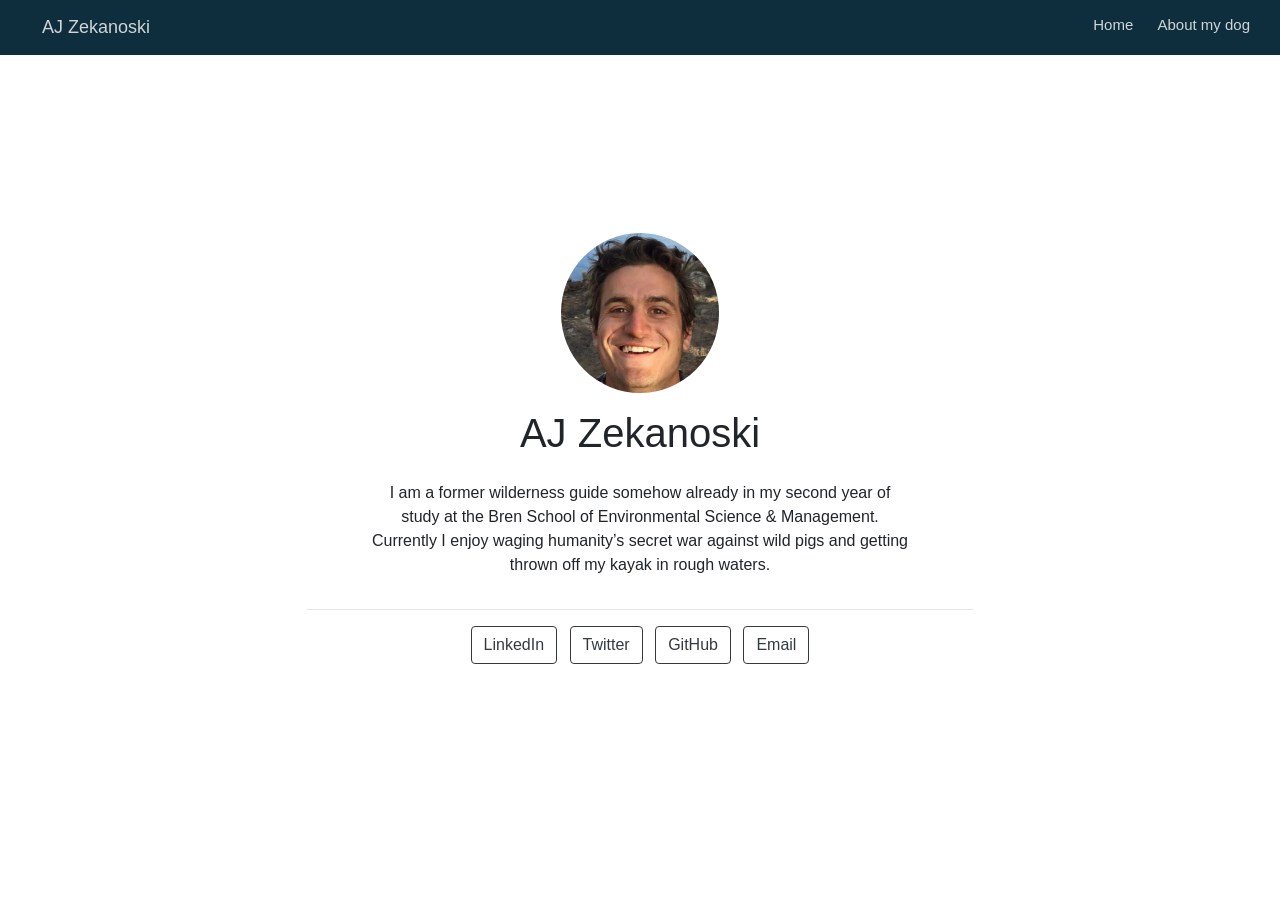
==== commit 72567ed7: "added a bonnie page" ====
--- a/docs/index.html
+++ b/docs/index.html
@@ -641,8 +641,7 @@
           </div>
           <div class="nav-right">
           <a href="index.html">Home</a>
-          <a href="about.html">About</a>
-          <a href="teddy.html">Teddy!</a>
+          <a href="about_bonnie.html">About my dog</a>
           <a href="javascript:void(0);" class="nav-toggle">&#9776;</a>
           </div>
           </nav>
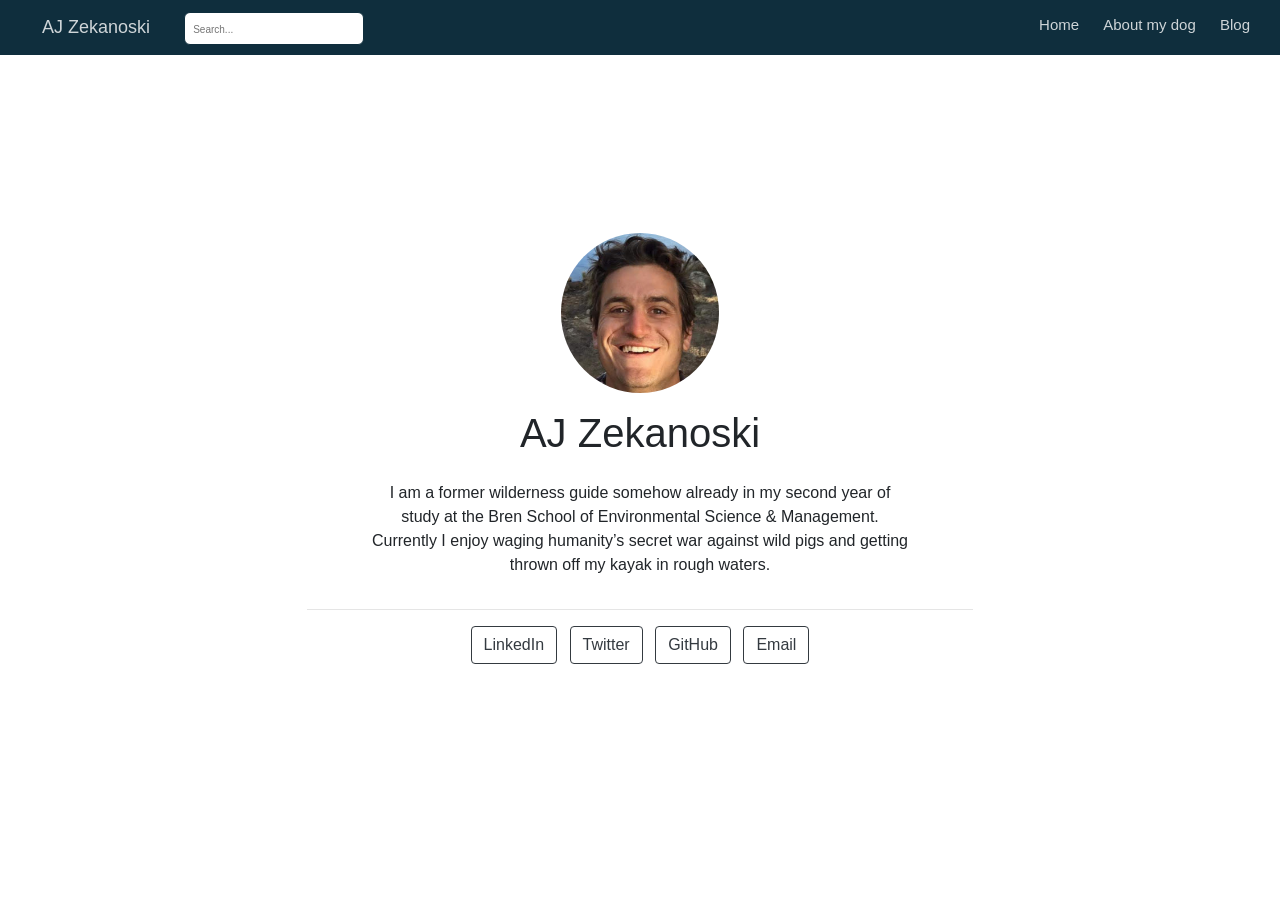
==== commit be20b3e8: "Created a blog" ====
--- a/docs/index.html
+++ b/docs/index.html
@@ -638,10 +638,12 @@
           <nav class="distill-site-nav distill-site-header">
           <div class="nav-left">
           <a href="index.html" class="title">AJ Zekanoski</a>
+          <input id="distill-search" class="nav-search hidden" type="text" placeholder="Search..."/>
           </div>
           <div class="nav-right">
           <a href="index.html">Home</a>
           <a href="about_bonnie.html">About my dog</a>
+          <a href="blog.html">Blog</a>
           <a href="javascript:void(0);" class="nav-toggle">&#9776;</a>
           </div>
           </nav>
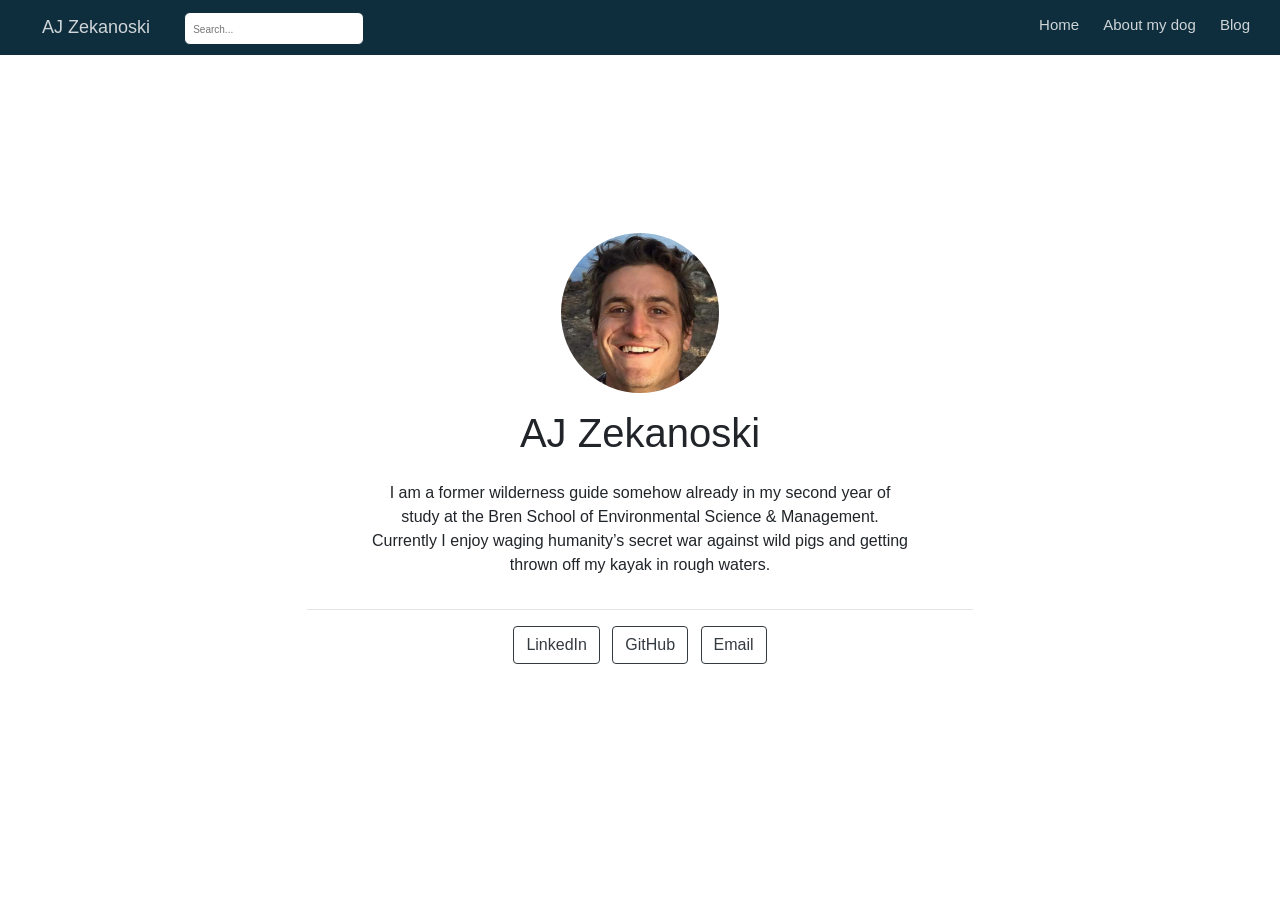
==== commit ffe3ff72: "got rid of twitter link" ====
--- a/docs/index.html
+++ b/docs/index.html
@@ -681,13 +681,6 @@
                   </a>
                 </li>
                                 <li class="list-inline-item">
-                  <a href=https://twitter.com/>
-                    <button type="button" class="btn btn-outline-dark mb-2">
-                      Twitter
-                    </button>
-                  </a>
-                </li>
-                                <li class="list-inline-item">
                   <a href=https://github.com/>
                     <button type="button" class="btn btn-outline-dark mb-2">
                       GitHub
@@ -711,11 +704,6 @@
                                 <a href=https://linkedin.com/>
                   <button type="button" class="list-group-item list-group-item-action my-1 rounded">
                     LinkedIn
-                  </button>
-                </a>
-                                <a href=https://twitter.com/>
-                  <button type="button" class="list-group-item list-group-item-action my-1 rounded">
-                    Twitter
                   </button>
                 </a>
                                 <a href=https://github.com/>
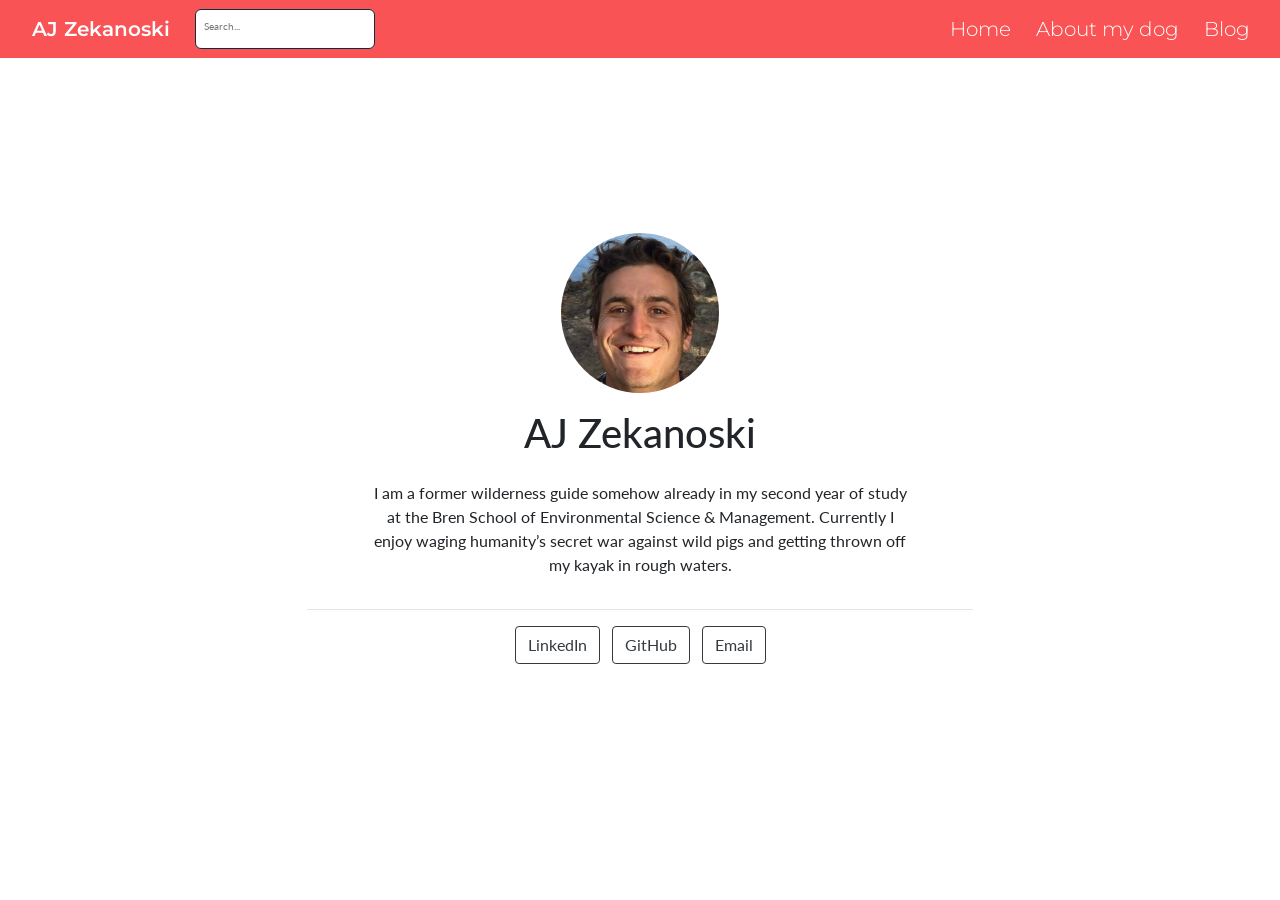
==== commit 5eaa3a30: "Changed my theme" ====
--- a/docs/index.html
+++ b/docs/index.html
@@ -627,6 +627,341 @@
             padding-top: 60px;
           }
           </style>
+          <style type="text/css">
+          /* base variables */
+
+          /* Edit the CSS properties in this file to create a custom
+             Distill theme. Only edit values in the right column
+             for each row; values shown are the CSS defaults.
+             To return any property to the default,
+             you may set its value to: unset
+             All rows must end with a semi-colon.                      */
+
+          /* Optional: embed custom fonts here with `@import`          */
+          /* This must remain at the top of this file.                 */
+
+
+
+          html {
+            /*-- Main font sizes --*/
+            --title-size:      50px;
+            --body-size:       1.06rem;
+            --code-size:       14px;
+            --aside-size:      12px;
+            --fig-cap-size:    13px;
+            /*-- Main font colors --*/
+            --title-color:     #000000;
+            --header-color:    rgba(0, 0, 0, 0.8);
+            --body-color:      rgba(0, 0, 0, 0.8);
+            --aside-color:     rgba(0, 0, 0, 0.6);
+            --fig-cap-color:   rgba(0, 0, 0, 0.6);
+            /*-- Specify custom fonts ~~~ must be imported above   --*/
+            --heading-font:    sans-serif;
+            --mono-font:       monospace;
+            --body-font:       sans-serif;
+            --navbar-font:     sans-serif;  /* websites + blogs only */
+          }
+
+          /*-- ARTICLE METADATA --*/
+          d-byline {
+            --heading-size:    0.6rem;
+            --heading-color:   rgba(0, 0, 0, 0.5);
+            --body-size:       0.8rem;
+            --body-color:      rgba(0, 0, 0, 0.8);
+          }
+
+          /*-- ARTICLE TABLE OF CONTENTS --*/
+          .d-contents {
+            --heading-size:    18px;
+            --contents-size:   13px;
+          }
+
+          /*-- ARTICLE APPENDIX --*/
+          d-appendix {
+            --heading-size:    15px;
+            --heading-color:   rgba(0, 0, 0, 0.65);
+            --text-size:       0.8em;
+            --text-color:      rgba(0, 0, 0, 0.5);
+          }
+
+          /*-- WEBSITE HEADER + FOOTER --*/
+          /* These properties only apply to Distill sites and blogs  */
+
+          .distill-site-header {
+            --title-size:       18px;
+            --text-color:       rgba(255, 255, 255, 0.8);
+            --text-size:        15px;
+            --hover-color:      white;
+            --bkgd-color:       #0F2E3D;
+          }
+
+          .distill-site-footer {
+            --text-color:       rgba(255, 255, 255, 0.8);
+            --text-size:        15px;
+            --hover-color:      white;
+            --bkgd-color:       #0F2E3D;
+          }
+
+          /*-- Additional custom styles --*/
+          /* Add any additional CSS rules below                      */
+          </style>
+          <style type="text/css">
+          /* base variables */
+
+          /* Edit the CSS properties in this file to create a custom
+             Distill theme. Only edit values in the right column
+             for each row; values shown are the CSS defaults.
+             To return any property to the default,
+             you may set its value to: unset
+             All rows must end with a semi-colon.                      */
+
+          /* Optional: embed custom fonts here with `@import`          */
+          /* This must remain at the top of this file.                 */
+          @import url('https://fonts.googleapis.com/css2?family=Lato');
+          @import url('https://fonts.googleapis.com/css2?family=Fira+Mono');
+          @import url('https://fonts.googleapis.com/css2?family=Montserrat');
+
+
+          html {
+            /*-- Main font sizes --*/
+            --title-size:      50px;
+            --body-size:       1.0rem;
+            --code-size:       0.9px;
+            --aside-size:      12px;
+            --fig-cap-size:    13px;
+            /*-- Main font colors --*/
+            --title-color:     #000000;
+            --header-color:    rgba(0, 0, 0, 0.8);
+            --body-color:      #383838;
+            --aside-color:     rgba(0, 0, 0, 0.6);
+            --fig-cap-color:   rgba(0, 0, 0, 0.6);
+            /*-- Specify custom fonts ~~~ must be imported above   --*/
+            --heading-font:    'Lato', sans-serif;
+            --mono-font:       'Fira Mono', monospace;
+            --body-font:       'Lato', sans-serif;
+            --navbar-font:     'Montserrat', sans-serif;  /* websites + blogs only */
+          }
+
+          /*-- ARTICLE METADATA --*/
+          d-byline {
+            --heading-size:    0.6rem;
+            --heading-color:   rgba(0, 0, 0, 0.5);
+            --body-size:       0.8rem;
+            --body-color:      rgba(0, 0, 0, 0.8);
+          }
+
+          /*-- ARTICLE TABLE OF CONTENTS --*/
+          .d-contents {
+            --heading-size:    18px;
+            --contents-size:   13px;
+          }
+
+          /*-- ARTICLE APPENDIX --*/
+          d-appendix {
+            --heading-size:    15px;
+            --heading-color:   rgba(0, 0, 0, 0.65);
+            --text-size:       0.8em;
+            --text-color:      rgba(0, 0, 0, 0.5);
+          }
+
+          /*-- WEBSITE HEADER + FOOTER --*/
+          /* These properties only apply to Distill sites and blogs  */
+
+          .distill-site-header {
+            --title-size:       20px;
+            --text-color:       #FFFFFF;
+            --text-size:        20px;
+            --hover-color:      #383838;
+            --bkgd-color:       rgb(249, 83, 85);
+          }
+
+          .distill-site-footer {
+            --text-color:       rgba(255, 255, 255, 0.8);
+            --text-size:        15px;
+            --hover-color:      white;
+            --bkgd-color:       #0F2E3D;
+          }
+
+          /*-- Additional custom styles --*/
+          /* Add any additional CSS rules below                      */
+
+          .posts-list .metadata .publishedDate {
+              color: rgb(249, 83, 85);
+          }
+
+          d-article p code {
+            color: #383838;
+            background: rgba(249, 83, 85, 0.1);
+            font-weight: 400;
+            font-size: 0.9em;
+          }
+
+          d-article a {
+              border-bottom: 2px solid rgba(249, 83, 85, 0.4);
+              text-decoration: none;
+          }
+
+          .distill-site-header .title {
+              font-weight: 600;
+          }
+
+          ul > li::marker {
+            color: rgb(249, 83, 85);
+          }</style>
+          <style type="text/css">
+          /* base style */
+
+          /* FONT FAMILIES */
+
+          :root {
+            --heading-default: -apple-system, BlinkMacSystemFont, "Segoe UI", Roboto, Oxygen, Ubuntu, Cantarell, "Fira Sans", "Droid Sans", "Helvetica Neue", Arial, sans-serif;
+            --mono-default: Consolas, Monaco, 'Andale Mono', 'Ubuntu Mono', monospace;
+            --body-default: -apple-system, BlinkMacSystemFont, "Segoe UI", Roboto, Oxygen, Ubuntu, Cantarell, "Fira Sans", "Droid Sans", "Helvetica Neue", Arial, sans-serif;
+          }
+
+          body,
+          .posts-list .post-preview p,
+          .posts-list .description p {
+            font-family: var(--body-font), var(--body-default);
+          }
+
+          h1, h2, h3, h4, h5, h6,
+          .posts-list .post-preview h2,
+          .posts-list .description h2 {
+            font-family: var(--heading-font), var(--heading-default);
+          }
+
+          d-article div.sourceCode code,
+          d-article pre code {
+            font-family: var(--mono-font), var(--mono-default);
+          }
+
+
+          /*-- TITLE --*/
+          d-title h1,
+          .posts-list > h1 {
+            color: var(--title-color, black);
+          }
+
+          d-title h1 {
+            font-size: var(--title-size, 50px);
+          }
+
+          /*-- HEADERS --*/
+          d-article h1,
+          d-article h2,
+          d-article h3,
+          d-article h4,
+          d-article h5,
+          d-article h6 {
+            color: var(--header-color, rgba(0, 0, 0, 0.8));
+          }
+
+          /*-- BODY --*/
+          d-article > p,  /* only text inside of <p> tags */
+          d-article > ul, /* lists */
+          d-article > ol {
+            color: var(--body-color, rgba(0, 0, 0, 0.8));
+            font-size: var(--body-size, 1.06rem);
+          }
+
+
+          /*-- CODE --*/
+          d-article div.sourceCode code,
+          d-article pre code {
+            font-size: var(--code-size, 14px);
+          }
+
+          /*-- ASIDE --*/
+          d-article aside {
+            font-size: var(--aside-size, 12px);
+            color: var(--aside-color, rgba(0, 0, 0, 0.6));
+          }
+
+          /*-- FIGURE CAPTIONS --*/
+          figure .caption,
+          figure figcaption,
+          .figure .caption {
+            font-size: var(--fig-cap-size, 13px);
+            color: var(--fig-cap-color, rgba(0, 0, 0, 0.6));
+          }
+
+          /*-- METADATA --*/
+          d-byline h3 {
+            font-size: var(--heading-size, 0.6rem);
+            color: var(--heading-color, rgba(0, 0, 0, 0.5));
+          }
+
+          d-byline {
+            font-size: var(--body-size, 0.8rem);
+            color: var(--body-color, rgba(0, 0, 0, 0.8));
+          }
+
+          d-byline a,
+          d-article d-byline a {
+            color: var(--body-color, rgba(0, 0, 0, 0.8));
+          }
+
+          /*-- TABLE OF CONTENTS --*/
+          .d-contents nav h3 {
+            font-size: var(--heading-size, 18px);
+          }
+
+          .d-contents nav a {
+            font-size: var(--contents-size, 13px);
+          }
+
+          /*-- APPENDIX --*/
+          d-appendix h3 {
+            font-size: var(--heading-size, 15px);
+            color: var(--heading-color, rgba(0, 0, 0, 0.65));
+          }
+
+          d-appendix {
+            font-size: var(--text-size, 0.8em);
+            color: var(--text-color, rgba(0, 0, 0, 0.5));
+          }
+
+          d-appendix d-footnote-list a.footnote-backlink {
+            color: var(--text-color, rgba(0, 0, 0, 0.5));
+          }
+
+          /*-- WEBSITE HEADER + FOOTER --*/
+          .distill-site-header .title {
+            font-size: var(--title-size, 18px);
+            font-family: var(--navbar-font), var(--heading-default);
+          }
+
+          .distill-site-header a,
+          .nav-dropdown .nav-dropbtn {
+            font-family: var(--navbar-font), var(--heading-default);
+          }
+
+          .nav-dropdown .nav-dropbtn {
+            color: var(--text-color, rgba(255, 255, 255, 0.8));
+            font-size: var(--text-size, 15px);
+          }
+
+          .distill-site-header a:hover,
+          .nav-dropdown:hover .nav-dropbtn {
+            color: var(--hover-color, white);
+          }
+
+          .distill-site-header {
+            font-size: var(--text-size, 15px);
+            color: var(--text-color, rgba(255, 255, 255, 0.8));
+            background-color: var(--bkgd-color, #0F2E3D);
+          }
+
+          .distill-site-footer {
+            font-size: var(--text-size, 15px);
+            color: var(--text-color, rgba(255, 255, 255, 0.8));
+            background-color: var(--bkgd-color, #0F2E3D);
+          }
+
+          .distill-site-footer a:hover {
+            color: var(--hover-color, white);
+          }</style>
           <script src="/Library/Frameworks/R.framework/Versions/3.6/Resources/library/rmarkdown/rmd/h/pandoc/header-attrs.js"></script>
     
     
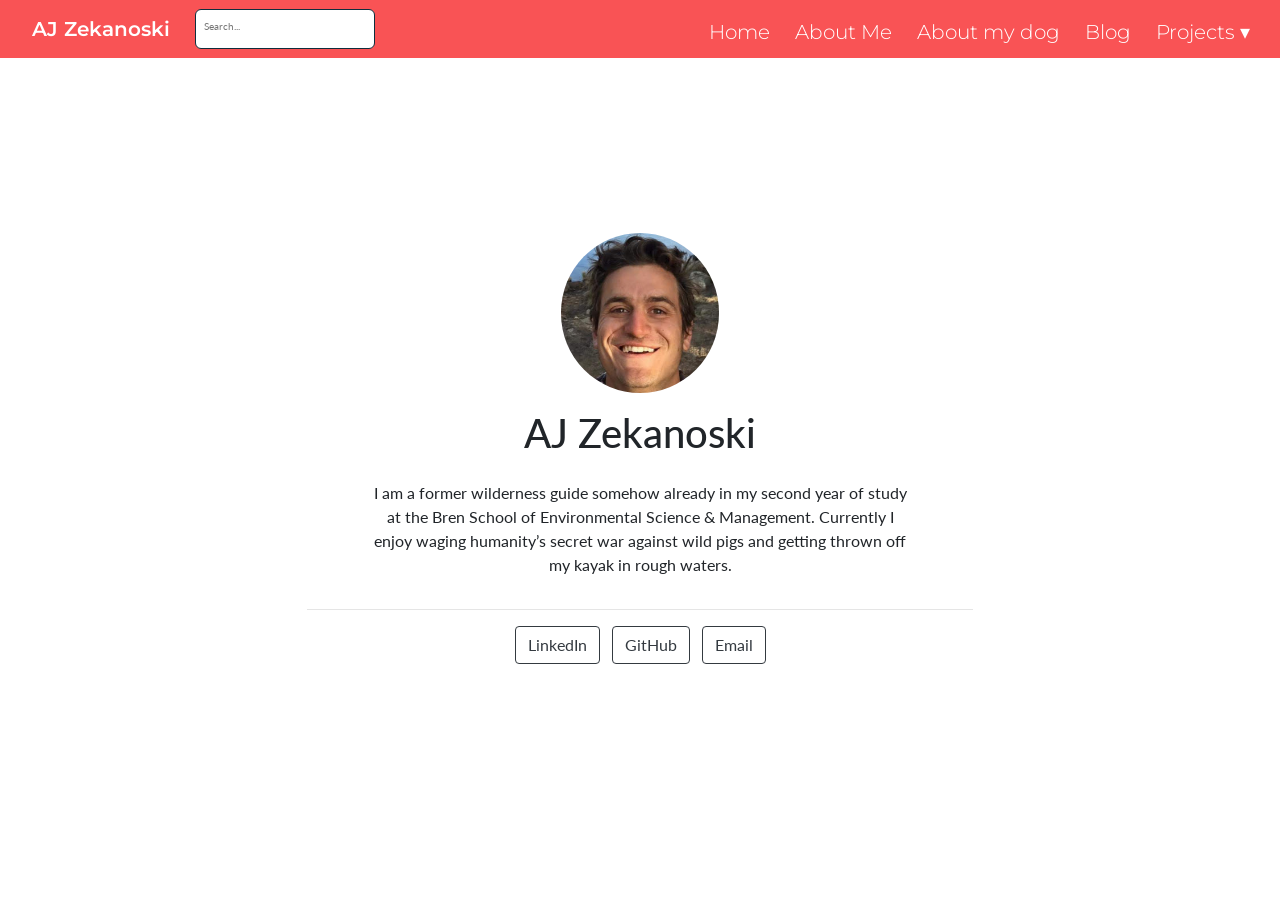
==== commit a7d6dcfb: "Added a project" ====
--- a/docs/index.html
+++ b/docs/index.html
@@ -977,8 +977,20 @@
           </div>
           <div class="nav-right">
           <a href="index.html">Home</a>
+          <a href="about_me.html">About Me</a>
           <a href="about_bonnie.html">About my dog</a>
           <a href="blog.html">Blog</a>
+          <div class="nav-dropdown">
+          <button class="nav-dropbtn">
+          Projects
+           
+          <span class="down-arrow">&#x25BE;</span>
+          </button>
+          <div class="nav-dropdown-content">
+          <a href="oil_spill.html">CA Oil Spill Visualization</a>
+          <a href="a3_task3.html">Cowboy Songs Text Analysis</a>
+          </div>
+          </div>
           <a href="javascript:void(0);" class="nav-toggle">&#9776;</a>
           </div>
           </nav>
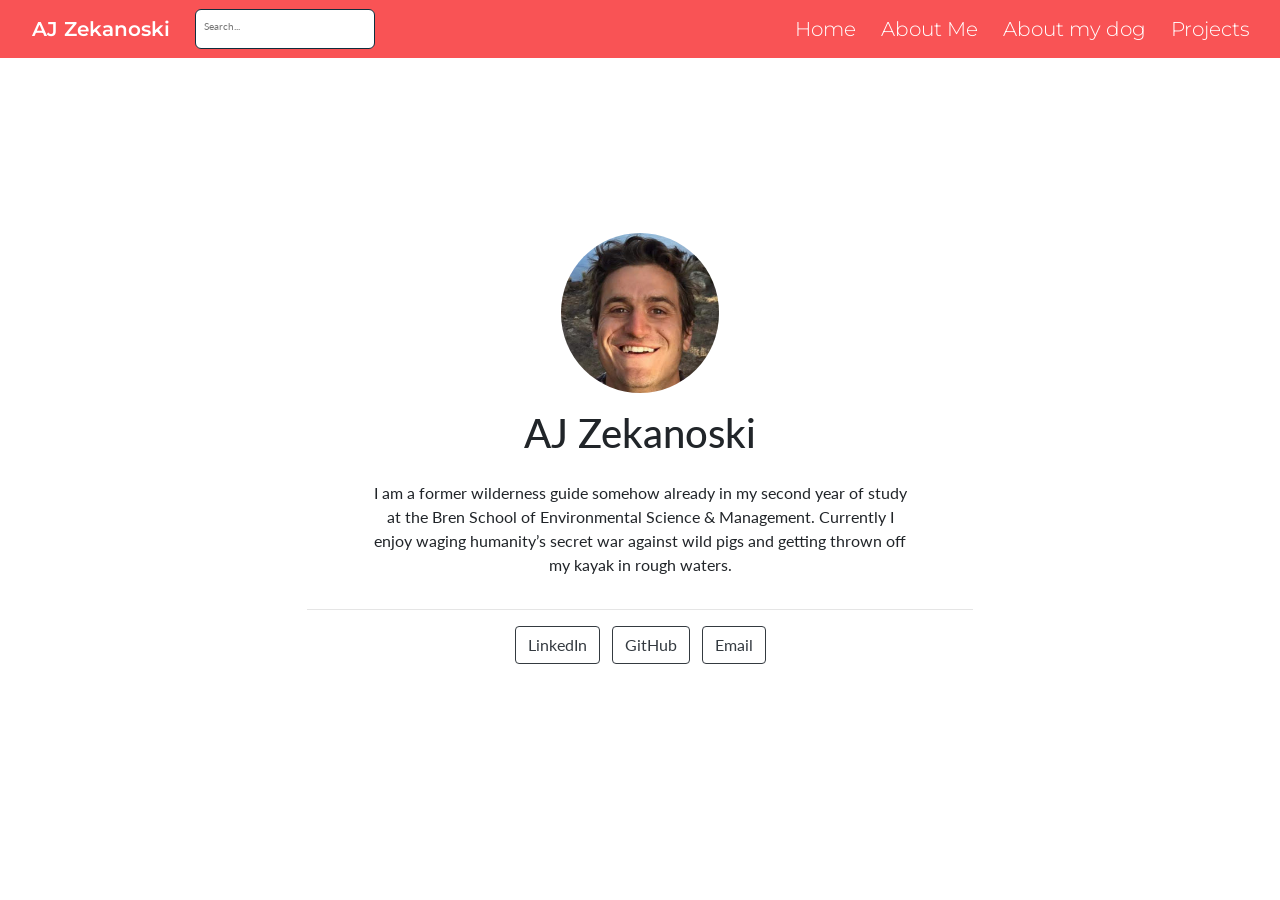
==== commit 12a5db86: "Updated about me page" ====
--- a/docs/index.html
+++ b/docs/index.html
@@ -962,7 +962,7 @@
           .distill-site-footer a:hover {
             color: var(--hover-color, white);
           }</style>
-          <script src="/Library/Frameworks/R.framework/Versions/3.6/Resources/library/rmarkdown/rmd/h/pandoc/header-attrs.js"></script>
+          <script src="/Library/Frameworks/R.framework/Versions/4.0/Resources/library/rmarkdown/rmd/h/pandoc/header-attrs.js"></script>
     
     
   </head>
@@ -979,18 +979,7 @@
           <a href="index.html">Home</a>
           <a href="about_me.html">About Me</a>
           <a href="about_bonnie.html">About my dog</a>
-          <a href="blog.html">Blog</a>
-          <div class="nav-dropdown">
-          <button class="nav-dropbtn">
-          Projects
-           
-          <span class="down-arrow">&#x25BE;</span>
-          </button>
-          <div class="nav-dropdown-content">
-          <a href="oil_spill.html">CA Oil Spill Visualization</a>
-          <a href="a3_task3.html">Cowboy Songs Text Analysis</a>
-          </div>
-          </div>
+          <a href="blog.html">Projects</a>
           <a href="javascript:void(0);" class="nav-toggle">&#9776;</a>
           </div>
           </nav>
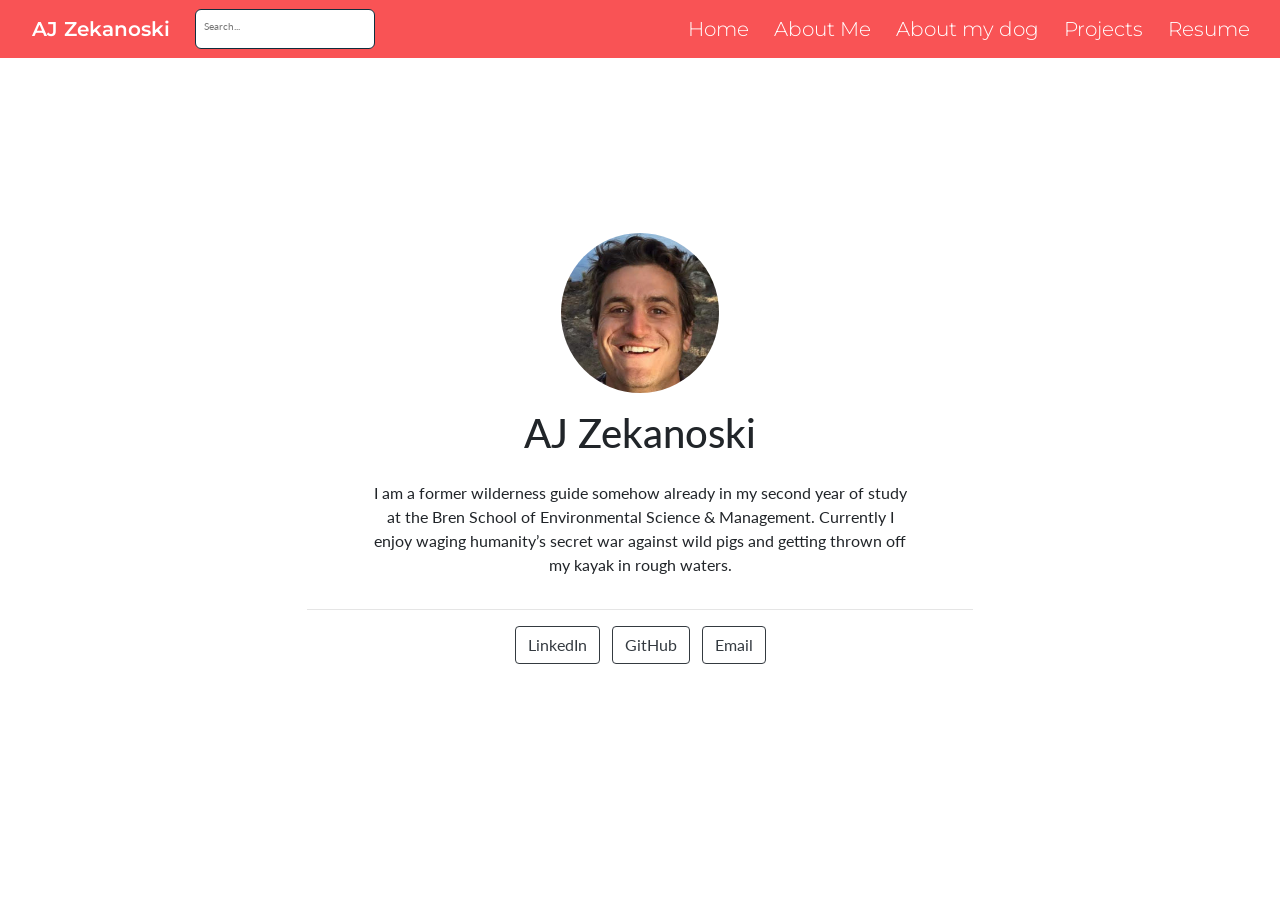
==== commit d9225303: "Added Resume" ====
--- a/docs/index.html
+++ b/docs/index.html
@@ -980,6 +980,7 @@
           <a href="about_me.html">About Me</a>
           <a href="about_bonnie.html">About my dog</a>
           <a href="blog.html">Projects</a>
+          <a href="aj_resume.pdf">Resume</a>
           <a href="javascript:void(0);" class="nav-toggle">&#9776;</a>
           </div>
           </nav>
